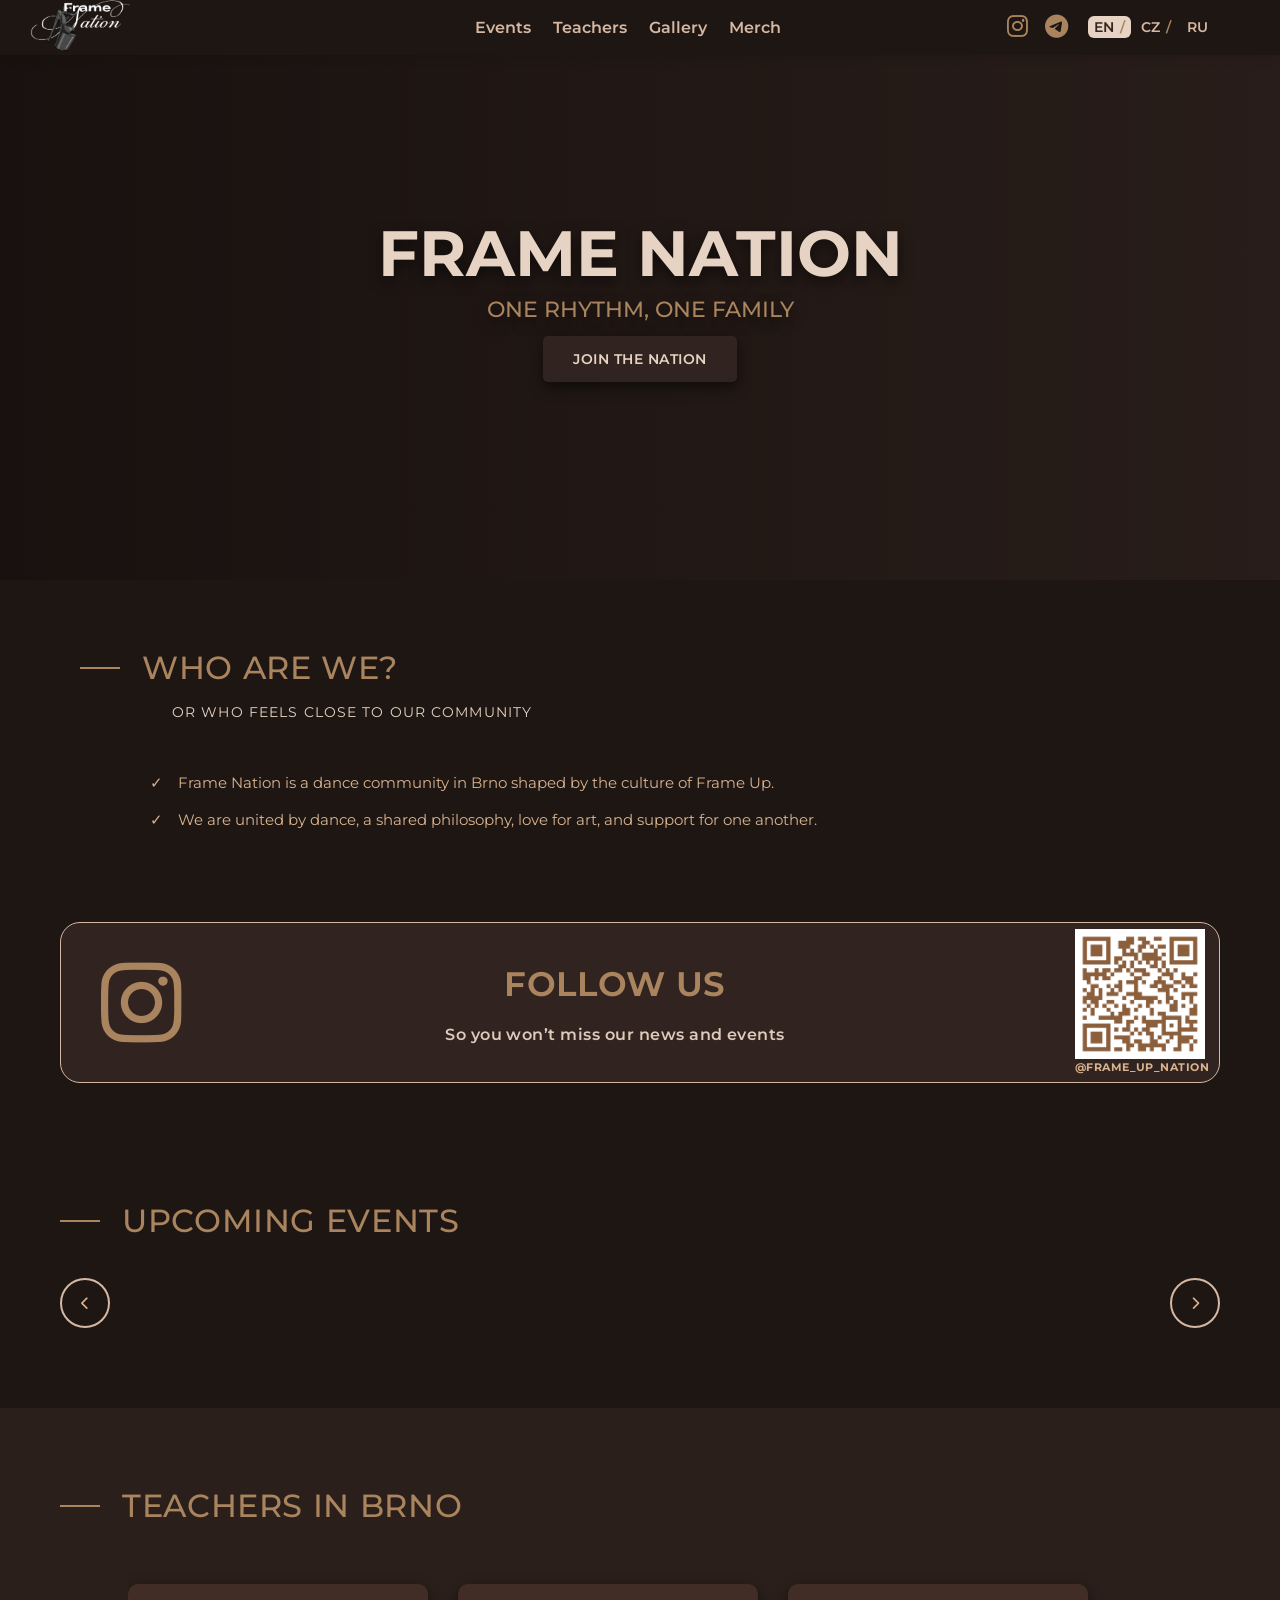
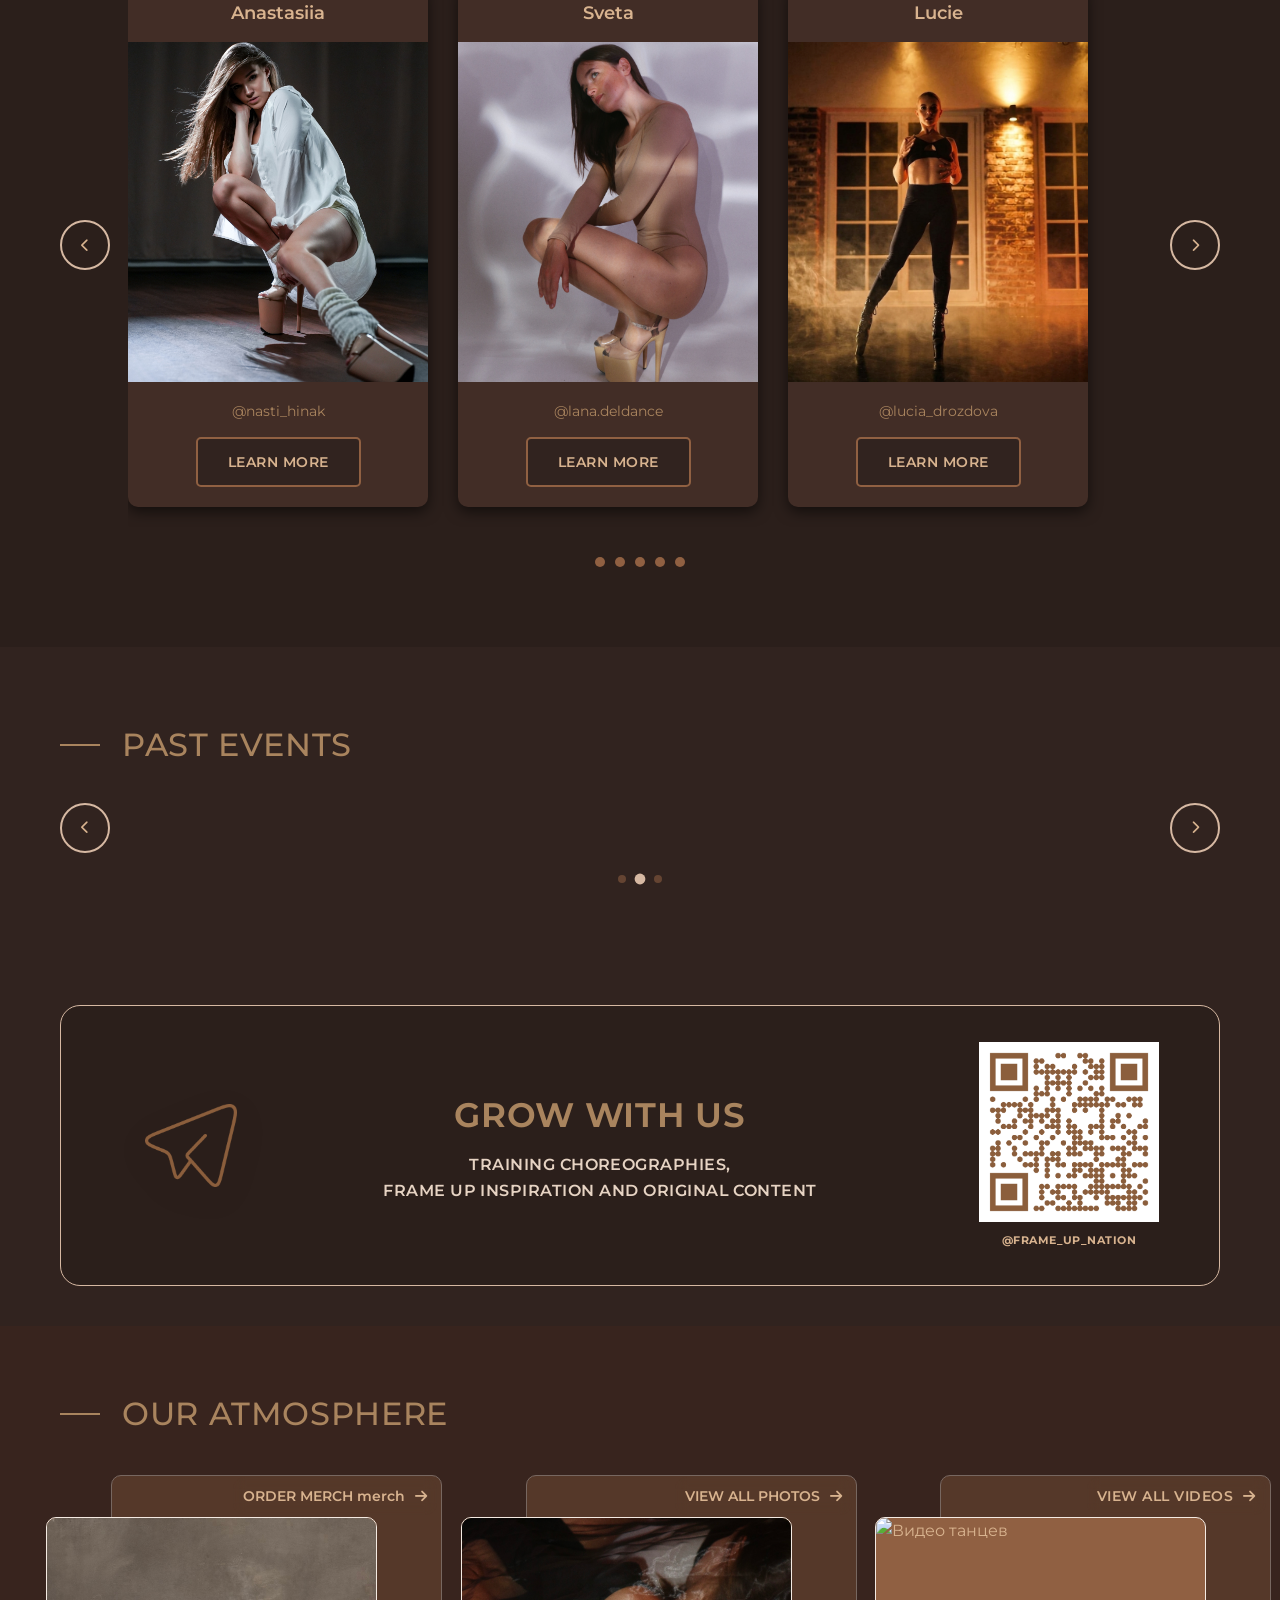
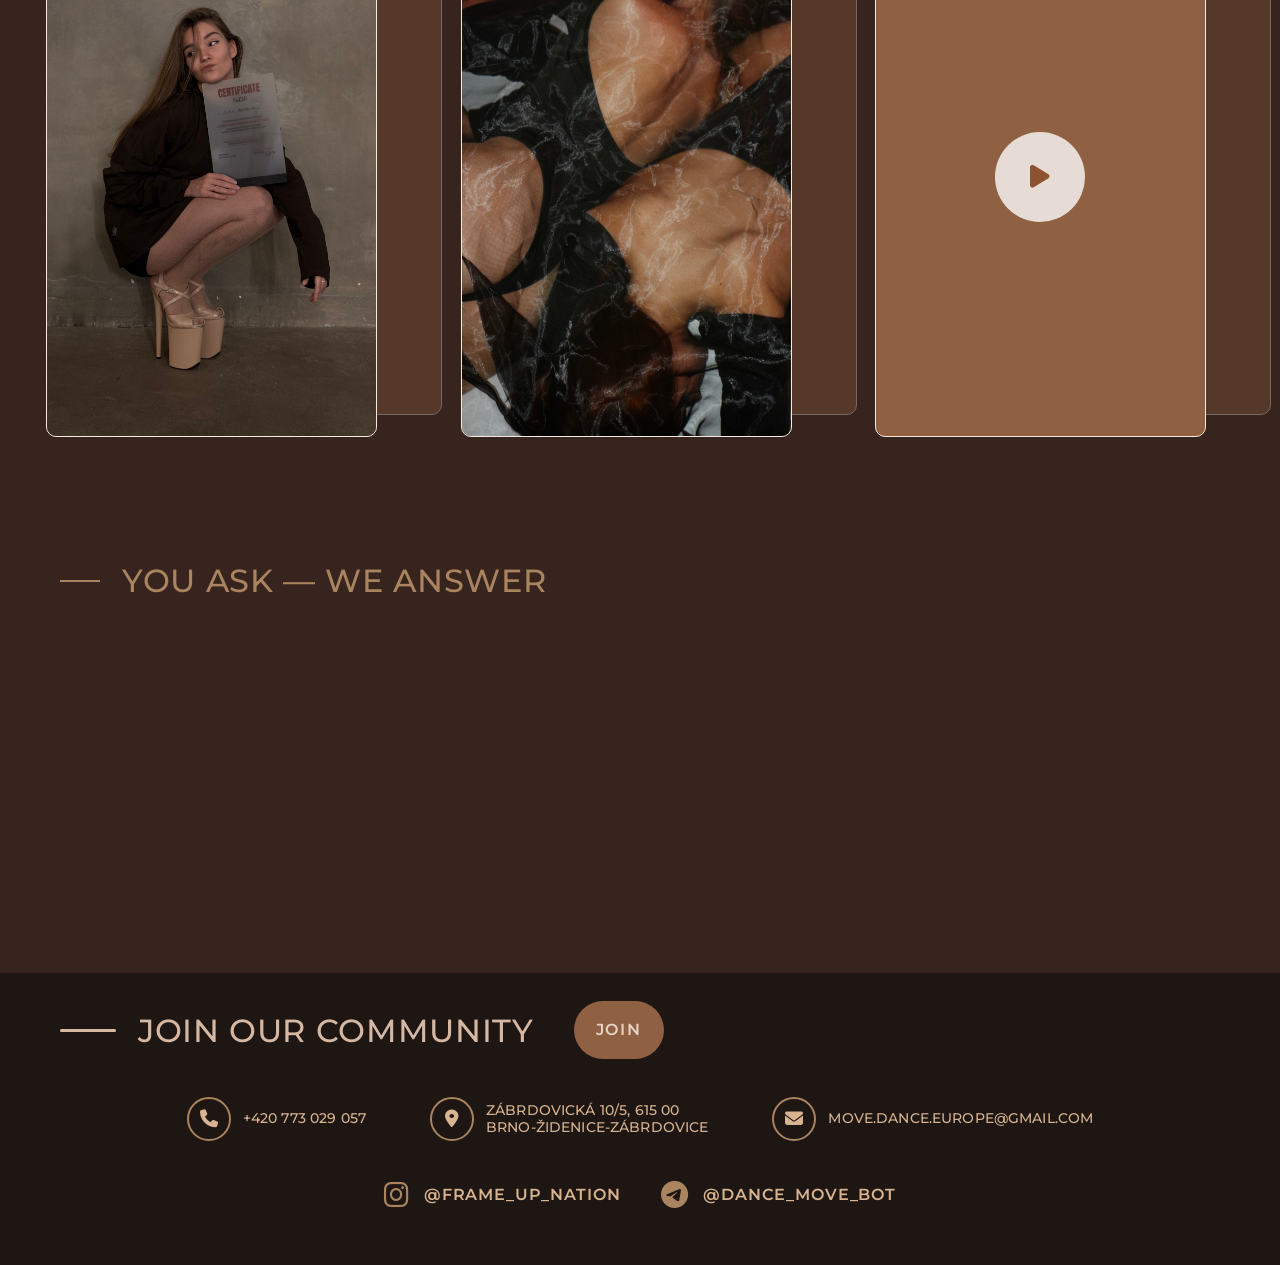
==== index.html @ 6405e060 "Initial site upload" ====
<!DOCTYPE html>
<html lang="ru">
<head>
  <title>Frame Nation | Frame Up Community in Brno & Masterclasses in Central Europe</title>
<meta name="description" content="Frame Nation is a Frame Up and Strip community in Brno led by Anastasiia Hinak. Discover teachers, classes, events, workshops and masterclasses in Brno and Central Europe.">

<link rel="canonical" href="https://framenation.cz/">

<meta name="robots" content="index, follow, max-image-preview:large, max-snippet:-1, max-video-preview:-1">

<link rel="icon" href="/favicon.ico" sizes="any">
<link rel="icon" type="image/png" href="/favicon.PNG">
<link rel="apple-touch-icon" href="/favicon.PNG">

<meta property="og:type" content="website">
<meta property="og:title" content="Frame Nation | Frame Up Community in Brno & Masterclasses in Central Europe">
<meta property="og:description" content="Frame Nation is a Frame Up and Strip community in Brno led by Anastasiia Hinak. Discover teachers, classes, events, workshops and masterclasses in Brno and Central Europe.">
<meta property="og:url" content="https://framenation.cz/">
<meta property="og:image" content="https://framenation.cz/images/frame_nation_og.PNG">
<meta property="og:site_name" content="Frame Nation">

<meta name="twitter:card" content="summary_large_image">
<meta name="twitter:title" content="Frame Nation | Frame Up Community in Brno & Masterclasses in Central Europe">
<meta name="twitter:description" content="Frame Nation is a Frame Up and Strip community in Brno led by Anastasiia Hinak. Discover teachers, classes, events, workshops and masterclasses in Brno and Central Europe.">
<meta name="twitter:image" content="https://framenation.cz/images/frame_nation_og.PNG">

  <meta charset="utf-8" />
  <meta content="width=device-width, initial-scale=1.0" name="viewport" />


  <link rel="stylesheet" href="base.css">
  <link rel="stylesheet" href="index.css">
  <link rel="preconnect" href="https://fonts.googleapis.com" />
  <link rel="preconnect" crossorigin href="https://fonts.gstatic.com" />
  <link
    href="https://fonts.googleapis.com/css2?family=Montserrat:wght@400;500;600;700;800&display=swap"
    rel="stylesheet"
  />
  <link
    href="https://cdnjs.cloudflare.com/ajax/libs/font-awesome/6.4.0/css/all.min.css"
    rel="stylesheet"
  />
  <link rel="stylesheet" href="99-overrides.css">

  <!-- i18n MUST load before main script -->
  <script defer src="i18n.js"></script>
  <script defer src="script.js"></script>
</head>

<body>
    
  <!-- HEADER -->
  <div data-include="partials/header.html"></div>


  <!-- HERO -->
  <section class="главный-баннер">
    <div class="фон-баннера">
       <picture>
      <!-- MOBILE -->
      <source media="(max-width: 820px)" srcset="images/Fr_1.png" />

      <!-- DESKTOP -->
      <img src="images/Fr_0.png" alt="MOVE Dance Studio" />
    </picture>
    </div>

    <div class="затемнение-баннера"></div>

    <div class="содержимое-баннера">
      <!-- ВАЖНО: текст полностью через i18n -->
      <h1 class="заголовок-баннера">FRAME NATION</h1>

      <p class="подзаголовок-баннера" data-i18n="hero.subtitle">
        Frame Up community in Brno with regular classes, Frame Up workshops in Brno, and masterclasses in Central Europe
      </p>

      <a class="кнопка кнопка-основная" href="#контакты" data-i18n="cta.book_trial"></a>
    </div>
        <!-- MOBILE CTA (показывается только на адаптиве) -->

  </section>
<div class="hero-cta-mobile">
  <a class="кнопка кнопка-основная" href="#контакты" data-i18n="cta.book_trial"></a>
</div>

  <!-- WHY -->
  <section class="секция-почему-мы" id="о-нас">
    <div class="контейнер">
      <div class="заголовок-секции">
        <span class="линия-секции"></span>
        <h2 class="название-секции" data-i18n="section.why"></h2>
      </div>

      <p class="подзаголовок-секции" data-i18n="why.subtitle">
        FOR DANCERS WHO ARE LOOKING FOR FRAME UP BRNO, A STRONG COMMUNITY, AND REAL GROWTH
      </p>

      <ul class="список-преимуществ">
        <li><span class="иконка-галочки">✓</span><span data-i18n="why.item1">
          Frame Nation is a Frame Up community in Brno built around regular training, support, and artistic growth.
        </span></li>
        <li><span class="иконка-галочки">✓</span><span data-i18n="why.item2">
          We organize Frame Up workshops in Brno and invite dancers to masterclasses in Central Europe with a strong focus on style, technique, and community. The community is led by Anastasiia Hinak and developed together with teachers who actively grow the Frame Up scene in Brno.
        </span></li>
        <!-- <li><span class="иконка-галочки">✓</span><span data-i18n="why.item3"></span></li> -->
        <!-- <li><span class="иконка-галочки">✓</span><span data-i18n="why.item4"></span></li>
        <li><span class="иконка-галочки">✓</span><span data-i18n="why.item5"></span></li>
        <li><span class="иконка-галочки">✓</span><span data-i18n="why.item6"></span></li> -->
      </ul>
    </div>
  </section>

  <!-- INSTAGRAM -->
 <div data-include="partials/instagram.html"></div>

<!-- EVENTS -->
<section class="секция-события">

  <div class="контейнер">

    <div class="заголовок-секции">
      <span class="линия-секции"></span>
      <h2 class="название-секции" data-i18n="events.title">
        Discover upcoming Frame Up workshops in Brno, special community events, and masterclasses in Central Europe.
      </h2>
    </div>

    <div class="слайдер-событий">

      <button class="кнопка-слайдера предыдущий">
        <i class="fas fa-chevron-left"></i>
      </button>

      <!-- СЮДА JS ВСТАВЛЯЕТ СОБЫТИЯ -->
      <div class="сетка-событий upcoming-events"></div>

      <button class="кнопка-слайдера следующий">
        <i class="fas fa-chevron-right"></i>
      </button>

    </div>

  </div>

</section>

  <!-- TEACHERS (оставляем имена как есть, но заголовки/кнопки — i18n) -->
  <section class="секция-преподаватели" id="преподаватели">
    <div class="контейнер">
      <div class="заголовок-секции">
        <span class="линия-секции"></span>
        <h2 class="название-секции" data-i18n="teachers.h2"></h2>
        
      </div>

      <div class="слайдер-преподавателей">
        <button class="кнопка-слайдера предыдущий" aria-label="Предыдущий" data-i18n-aria="a11y.prev">
          <i class="fas fa-chevron-left"></i>
        </button>

        <div class="сетка-преподавателей">
          <div class="карточка-преподавателя">
            <span class="имя-преподавателя" data-i18n="teachers.name.anastasia"></span>
            <div class="изображение-преподавателя">
              <img src="images/frame_up.jpg" alt="Анастасия - преподаватель танцев" />
            </div>
            <div class="информация-преподавателя">
              <p class="стиль-танца">@nasti_hinak</p>
              <a class="кнопка кнопка-контурная" href="directions.html#frame-up" data-i18n="common.learn_more"></a>
            </div>
          </div>

          <div class="карточка-преподавателя">
            <span class="имя-преподавателя" data-i18n="teachers.name.sveta"></span>
            <div class="изображение-преподавателя">
              <img src="images/sveta_main3.JPG" alt="Настя - преподаватель танцев" />
            </div>
            <div class="информация-преподавателя">
              <p class="стиль-танца">@lana.deldance</p>
              <a class="кнопка кнопка-контурная" href="directions.html#choreo" data-i18n="common.learn_more"></a>
            </div>
          </div>

          <div class="карточка-преподавателя">
            <span class="имя-преподавателя"> Lucie</span>
            <div class="изображение-преподавателя">
              <img src="images/lucka_main.png" alt="Диана - преподаватель танцев" />
            </div>
            <div class="информация-преподавателя">
              <p class="стиль-танца">@lucia_drozdova</p>
              <a class="кнопка кнопка-контурная" href="directions.html#morning-flow" data-i18n="common.learn_more"></a>
            </div>
          </div>

          <div class="карточка-преподавателя">
            <span class="имя-преподавателя" > Marushka</span>
            <div class="изображение-преподавателя">
              <img src="images/maru_main1.jpeg" alt="Мила - преподаватель танцев" />
            </div>
            <div class="информация-преподавателя">
              <p class="стиль-танца">@marie_mrau_</p>
              <a class="кнопка кнопка-контурная" href="directions.html#high-heels" data-i18n="common.learn_more"></a>
            </div>
          </div>

          <div class="карточка-преподавателя">
            <span class="имя-преподавателя" data-i18n="teachers.name.alena"></span>
            <div class="изображение-преподавателя">
              <img src="images/alena_main.jpg" alt="Настенька - преподаватель танцев" />
            </div>

            <div class="информация-преподавателя">
              <p class="стиль-танца">@alyona_blgrsk</p>
              <a class="кнопка кнопка-контурная" href="directions.html#jazz-funk" data-i18n="common.learn_more"></a>
            </div>
            
          </div>

                    <div class="карточка-преподавателя">
            <span class="имя-преподавателя" data-i18n="teachers.name.vika"></span>
            <div class="изображение-преподавателя">
              <img src="images/vika_main.JPEG" alt="Настенька - преподаватель танцев" />
            </div>

            <div class="информация-преподавателя">
              <p class="стиль-танца">@vi.gavrilova_</p>
              <a class="кнопка кнопка-контурная" href="directions.html#jazz-funk" data-i18n="common.learn_more"></a>
            </div>
            
          </div>

                    <div class="карточка-преподавателя">
            <span class="имя-преподавателя" data-i18n="teachers.name.katya"></span>
            <div class="изображение-преподавателя">
              <img src="images/katya.jpeg" alt="Настенька - преподаватель танцев" />
            </div>

            <div class="информация-преподавателя">
              <p class="стиль-танца">@katyagodance</p>
              <a class="кнопка кнопка-контурная" href="directions.html#jazz-funk" data-i18n="common.learn_more"></a>
            </div>
            
          </div>

                    

                    <div class="карточка-преподавателя">
            <span class="имя-преподавателя" data-i18n="teachers.name.diana"></span>
            <div class="изображение-преподавателя">
              <img src="images/diana_main.jpg" alt="Настенька - преподаватель танцев" />
            </div>

            <div class="информация-преподавателя">
              <p class="стиль-танца">@banan0va</p>
              <a class="кнопка кнопка-контурная" href="directions.html#jazz-funk" data-i18n="common.learn_more"></a>
            </div>
            
          </div>
        </div>

        <button class="кнопка-слайдера следующий" aria-label="Следующий" data-i18n-aria="a11y.next">
          <i class="fas fa-chevron-right"></i>
        </button>
      </div>

<div class="точки-преподавателей">
  <span class="точка"></span>
  <span class="точка"></span>
  <span class="точка"></span>
   <span class="точка"></span>
    <span class="точка"></span>
  
</div>

    </div>
  </section>

<!-- PAST EVENTS -->
<section class="секция-прошедшие-события">

  <div class="контейнер">

    <div class="заголовок-секции">
      <span class="линия-секции"></span>
      <h2 class="название-секции" data-i18n="events.past"></h2>
    </div>

    <div class="слайдер-прошедших">

      <button class="кнопка-слайдера прошедшие-prev">
        <i class="fas fa-chevron-left"></i>
      </button>

      <!-- JS вставляет карточки -->
      <div class="сетка-прошедших past-events"></div>

      <button class="кнопка-слайдера прошедшие-next">
        <i class="fas fa-chevron-right"></i>
      </button>

    </div>

  </div>

  <div class="events-dots">
    <div class="events-dots-rail">
      <span class="events-dot is-edge"></span>
      <span class="events-dot is-center"></span>
      <span class="events-dot is-edge"></span>
    </div>
  </div>

</section>
  <!-- TELEGRAM -->
 <div data-include="partials/telegram.html"></div>

  <!-- VIBE -->
  <section class="секция-атмосфера">
    <div class="контейнер">
      <div class="заголовок-секции">
        <span class="линия-секции"></span>
        <h2 class="название-секции" data-i18n="vibe.h2"></h2>
      </div>

      <div class="содержимое-атмосферы">
        <!-- MERCH -->
        <div class="карточка карточка-фото">
          <a class="ссылка-медиа" href="merch.html" data-i18n-html="vibe.merch_link"></a>
          <div class="медиа-контент">
            <img src="images/love_certificate2.jpg" alt="Фото танцев" />
          </div>
        </div>

        <!-- PHOTO -->
        <div class="карточка карточка-фото">
          <a class="ссылка-медиа" href="portfolio.html" data-i18n-html="vibe.photos_link"></a>
          <div class="медиа-контент">
            <img src="images/8.2.JPG" alt="Фото танцев" />
          </div>
        </div>

        <!-- VIDEO -->
        <div class="карточка карточка-видео">
          <div class="медиа-контент видео">
            <img src="images/love_dance2.JPG" alt="Видео танцев" />
            <div class="кнопка-воспроизведения"><i class="fas fa-play"></i></div>
          </div>

          <a class="кнопка кнопка-ссылка" href="portfolio.html" data-i18n-html="vibe.videos_link"></a>
        </div>
      </div>
    </div>
  </section>

  <!-- FAQ PREVIEW -->
  <section class="секция-вопросы">
    <div class="контейнер">
      <div class="заголовок-секции">
        <span class="линия-секции"></span>
        <h2 class="название-секции" data-i18n="faq.h2"></h2>
      </div>

      <div class="список-вопросов">
        <div class="элемент-вопроса">
          <div class="вопрос">
            <span class="иконка-вопроса">?</span>
            <span data-i18n="faq.q1.q"></span>
            <i class="fas fa-chevron-down"></i>
          </div>
          <div class="ответ">
            <p data-i18n="faq.q1.a"></p>
          </div>
        </div>

        <div class="элемент-вопроса">
          <div class="вопрос">
            <span class="иконка-вопроса">?</span>
            <span data-i18n="faq.q2.q"></span>
            <i class="fas fa-chevron-down"></i>
          </div>
          <div class="ответ">
            <p data-i18n="faq.q2.a">
              Discover upcoming Frame Up workshops in Brno, special community events, and masterclasses in Central Europe.
            </p>
          </div>
        </div>

        <div class="элемент-вопроса">
          <div class="вопрос">
            <span class="иконка-вопроса">?</span>
            <span data-i18n="faq.q3.q"></span>
            <i class="fas fa-chevron-down"></i>
          </div>
          <div class="ответ">
            <p data-i18n="faq.q3.a">
              The community is led by Anastasiia Hinak (@nasti_hinak) and developed together with teachers who actively grow the Frame Up scene in Brno.
            </p>
          </div>
        </div>
      <!-- </div>

      <a class="ссылка-больше" href="faq.html" data-i18n-html="faq.more_link"></a>
    </div> -->
  </section>

  <!-- FOOTER / CONTACTS -->
<div data-include="partials/footer.html"></div>

</body>
</html>
---- base.css ----
/* 00-tokens.css — только :root переменные, цвета, тени, радиусы */
:root {

/* Текст */
--текст-темный0 : #3E2723 ;
--текст-темный1:  #5c3d29 ;
--текст-темный2:  #7a4f35 ;
--текст-темный3:  #8C5A3C ;
   
--текст-светлый0: #E6D3C3;
--текст-светлый1: #d8b38f;
--текст-светлый2: #a9845e;

/* Фоны */
--фон-темный0: #1e1613;
--фон-темный1: #2B1F1B;
--фон-темный2: #31231f;
--фон-темный3: #38241e;
--фон-темный4: #422d26;
--фон-темный5: #493029;

--фон-светлый4: #8d5330;
--фон-светлый3: #906042;
--фон-светлый2: #aa8975;
--фон-светлый1: #D6B8A2;
--фон-светлый0: #f4eae2;  

--фон-градиент: linear-gradient(135deg, #E6D3C3 0%, #8B5E3C 50%, #4A2F27 100%);

/* Базовые */
--белый: #FFFFFF;
  --тень: 0 5px 14px rgba(0,0,0,0.55);
  --тень-при-наведении: 0 4px 12px rgba(0,0,0,0.45);
  --скругление: 10px;
  --скругление-маленькое: 5px;
  --переход: all 0.3s ease;
}


/* =========================================================
   HEADER / NAV (ХЕДЕР)
   ========================================================= */

   /* HEADER menu: remove default list bullets */
.шапка .меню-навигации {
  list-style: none;
  margin: 0;
  padding: 0;
}

.шапка .меню-навигации li::marker {
  content: "";
}

.шапка {
  position: fixed;
  top: 0;
  left: 0;
  right: 0;
  z-index: 1200;
  background: var(--фон-темный0);
  box-shadow: 0 2px 10px rgba(0, 0, 0, 0.1);
}

.навигация {
  display: flex;
  align-items: center;
  justify-content: space-between;
  position:relative;
  /* padding: 8px 0; */
}

.логотип {
  display: flex;
  align-items: center;
}

.логотип-изображение {
  margin-top: 5px;
  height: 50px;
  width: auto;
  transform:scale(2.5);
}

.меню-навигации {
  display: flex;
  gap: 22px;
  align-items: center;
  flex-wrap: nowrap;
  white-space: nowrap;
    position:absolute;
  left:48%;
  transform:translateX(-50%);
}

.ссылка-навигации {
  font-weight: 600;
  font-size: 16px;
  color: var(--фон-светлый1);
  position: relative;
  white-space: nowrap;
}

.ссылка-навигации::after {
  content: "";
  position: absolute;
  bottom: -5px;
  left: 0;
  width: 0;
  height: 2px;
  background: var(--фон-светлый3);
  transition: var(--переход);
}

.ссылка-навигации:hover::after { width: 100%; }
.ссылка-навигации:hover { color: var(--фон-светлый3); }

.ссылка-навигации.активная {
  color: var(--фон-светлый3);
  font-weight: 600;
}

.ссылка-навигации.активная::after { width: 100%; }

.правая-часть-навигации {
  display: flex;
  align-items: center;
  gap: 20px;
}

.иконки-соцсетей {
  display: flex;
  gap: 17px;
}

.иконки-соцсетей a {
  font-size: 24px;
  color: var(--текст-светлый2);
}

.иконки-соцсетей a:hover {
  color: var(--фон-темный3);
  transform: scale(1.5);
}

.выбор-языка {
  display: flex;
  align-items: center;
  gap: 4px;
  font-size: 14px;
}

.выбор-языка .язык {
  background: none;
  border: none;
  padding: 4px 6px;
  font-family: "Montserrat", sans-serif;
  font-size: 14px;
  font-weight: 600;
  color: var(--фон-светлый1);
  cursor: pointer;
  border-radius: 6px;
  line-height: 1;
  transition: var(--переход);
}

.выбор-языка .язык::after {
  content: "/";
  margin-left: 6px;
  color: var(--текст-светлый2);
}

.выбор-языка .язык:last-child::after { content: ""; }

.выбор-языка .язык:hover {
  background: var(--текст-светлый0);
  color: var(--фон-темный3);
}

.выбор-языка .язык.активный {
  background: var(--текст-светлый0);
  color: var(--фон-темный3);
}

.кнопка-мобильного-меню {
  display: none;
  flex-direction: column;
  gap: 5px;
  background: none;
  border: none;
  cursor: pointer;
  padding: 5px;
}

.кнопка-мобильного-меню span {
  width: 25px;
  height: 3px;
  background: var(--фон-светлый3);
  border-radius: 2px;
  transition: var(--переход);
}

/* Разрешаем overflow, чтобы выпадашки/меню не обрезались */
.header,
header {
  overflow: visible;
}

/* ---------------------------
   HEADER: mobile behaviour
   --------------------------- */

@media (max-width: 768px) {
 
  
  .меню-навигации {
    display: none;
    position: absolute;
    top: 100%;
    left: 0;
    right: 0;
    background: var(--белый);
    flex-direction: column;
    padding: 20px;
    box-shadow: var(--тень);
  }

  .меню-навигации.активное { display: flex; }
  .правая-часть-навигации { display: none; }
}

@media (max-width: 1200px) {
  .меню-навигации { gap: 16px; }
  .ссылка-навигации { font-size: 14px; }
}

/* Мобильное выезжающее меню (<=820px) */
@media (max-width: 820px) {
  .кнопка-мобильного-меню {
    position: relative;
    z-index: 1102;
    display: inline-flex;
    margin-right: 0px;
  }

  .меню-навигации {
    position: fixed;
    top: 0;
    right: 0;
    left: auto;
    height: 100dvh;
    width: min(88vw, 360px);
    max-width: 100vw;
    box-sizing: border-box;
    display: flex;
    flex-direction: column;
    align-items: flex-start;
    gap: 18px;
    padding: 22px 18px 18px;
    padding-left: 18px;
    padding-right: 58px;
    background: rgba(255, 255, 255, 0.96);
    border-left: 1px solid rgba(155, 123, 184, 0.3);
    transform: translateX(100%);
    transition: transform 240ms cubic-bezier(.2, .9, .2, 1);
    z-index: 1101;
    overflow-y: auto;
    -webkit-overflow-scrolling: touch;
  }

  body.menu-open .меню-навигации { transform: translateX(0); }

  .меню-навигации .ссылка-навигации {
    font-size: 18px;
    padding: 10px 6px;
    width: 100%;
  }

  .меню-навигации .ссылка-навигации::after { display: none; }

  .mobile-menu-extras .иконки-соцсетей {
    display: flex;
    gap: 16px;
  }

  .mobile-menu-extras .иконки-соцсетей a { font-size: 26px; }

  .mobile-menu-extras .выбор-языка {
    display: flex;
    gap: 6px;
  }

  .mobile-menu-extras .выбор-языка .язык {
    font-size: 16px;
    padding: 8px 10px;
  }

  body.menu-open { overflow: hidden; }

  /* В шапке оставляем только бургер справа */
  .правая-часть-навигации {
    display: flex !important;
    align-items: center;
    gap: 12px;
    margin-left: auto;
   
  }

  .правая-часть-навигации .иконки-соцсетей,
  .правая-часть-навигации .выбор-языка {
    display: none !important;
  }

  .меню-навигации{
pointer-events:auto !important;
z-index:1101 !important;
}

.кнопка-мобильного-меню{
z-index:1102 !important;
}

/* направление всегда выше декоративных элементов */

.секция-навигация-направлений{ position:relative; z-index:2; }
.кнопки-направлений{ position:relative; z-index:3; }
.кнопка-направления{ position:relative; z-index:4; }
}

.секция-направление{
scroll-margin-top:calc(var(--высота-шапки) + 12px);
}


/* =========================================================
   INSTAGRAM + TELEGRAM (ИНСТА БЛОК + TG QR)
   ========================================================= */

.секция-инстаграм {
  padding: 40px 0;
}


.карточка-инстаграм {
  position: relative;
  display: grid;
  grid-template-columns: 120px 1fr 170px;
  align-items: center;
  padding: 6px 10px;
  border-radius: 20px;
  border: 1px solid var(--фон-светлый1);
    background: var(--фон-темный2);
  overflow: hidden;
}


.иконка-инстаграм {
  width: 140px;
  display: flex;
  align-items: center;
  justify-content: center;
}

.иконка-инстаграм i {
  font-size: 92px;
      color: var(--текст-светлый2);
  /* -webkit-text-stroke: 1.2px rgba(255, 255, 255, 0.55); */
}

.содержимое-инстаграм {
  text-align: center;
  justify-self: center;
}

.содержимое-инстаграм h3 {
  font-size: 34px;
  font-weight: 650;
  letter-spacing: 0.02em;
  margin: 0 0 10px;
      color: var(--текст-светлый2);
}

.содержимое-инстаграм p {
  font-size: 16px;
  font-weight: 600;
  letter-spacing: 0.03em;
  margin: 0;
      color: var(--текст-светлый0);
  opacity: 0.95;
}

.инстаграм-ник{
  font-size: 11px;
  font-weight:700;
  letter-spacing:0.04em;
      color:var(--текст-светлый1);
}

.qr-код-инстаграм {
  justify-self: end;
  text-align: center;
}

.qr-код-инстаграм span {
  display: block;
  margin-top: 10px;
  font-size: 15px;
  font-weight: 500;
  color: var(--фон-светлый3);
}

.qr-код-инстаграм .qr-изображение{
  text-align: center;
  width:130px;
  height:130px;
  object-fit:contain;
}

/* =========================================================
   TELEGRAM CTA — same design as Instagram card (desktop only)
   ========================================================= */

.секция-присоединяйся {
  padding: 40px 0;
}

/* делаем карточку TG визуально = карточке Instagram */
.карточка-присоединяйся {
  position: relative;
  display: grid;
  grid-template-columns: 140px 1fr 220px;
  align-items: center;
  padding: 36px 60px;
  border-radius: 20px;
  border: 1px solid var(--фон-светлый1);
   background: var(--фон-темный1);
  overflow: hidden;
}

/* левая иконка */
.иконка-телеграм {
  width: 140px;
  display: flex;
  align-items: center;
  justify-content: center;
}

.иконка-телеграм img {
  width: 92px;
  height: 92px;
  object-fit: contain;
  /* чуть “воздушности”, чтобы ощущалось как большая иконка */
  filter: drop-shadow(0 10px 18px rgba(0, 0, 0, 0.10));
}

/* центр: текст */
.содержимое-присоединяйся {
  text-align: center;
  justify-self: center;
}

.содержимое-присоединяйся h3 {
  font-size: 34px;
  font-weight: 650;
  letter-spacing: 0.02em;
  margin: 0 0 10px;
  color: var(--текст-светлый2); /* как у инсты — единый стиль */
}



.содержимое-присоединяйся .tg-текст {
  font-size: 16px;
  font-weight: 600;
  letter-spacing: 0.03em;
  margin: 0;
  color: var(--текст-светлый0);

}

/* справа: QR (у тебя уже есть базовые правила, но дополним позиционирование как у инсты) */
.карточка-присоединяйся .qr-код-телеграм {
  justify-self: end;
  text-align: center;
}

/* если захочешь подпись под QR — сразу готово */
.карточка-присоединяйся .qr-код-телеграм span {
  display: block;
  margin-top: 10px;
  font-size: 16px;
  font-weight: 600;
 color: var(--фон-светлый3);
}

.qr-код-телеграм {
  display: flex;
  flex-direction: column;
  align-items: center;
  gap: 10px;
}

.qr-код-телеграм .qr-изображение {
  width: 180px;
  height: 180px;
  object-fit: contain;
}

.qr-код-телеграм span {
  font-size: 20px;
  font-weight: 600;
  opacity: 0.95;
}

/* =========================================================
   Instagram + Telegram — MOBILE (<=820px)
   QR слева, текст справа/по центру, без больших иконок
   ========================================================= */

/* =========================================================
   Instagram + Telegram — MOBILE (<=820px)
   Clean, no duplicates, bigger card, smaller outer gaps
   ========================================================= */
@media (max-width: 820px) {

  /* секции: убираем лишний “воздух” и даем карточке ширину */
  .секция-инстаграм,
  .секция-присоединяйся {
    padding: 20px 0px; /* было 40px 0 — компактнее */
  }

  /* .секция-инстаграм .контейнер,
  .секция-присоединяйся .контейнер {
    padding-left: 0px;   
    padding-right: 30px !important;
  } */

  /* карточки: шире/крупнее и одинаково для IG + TG */
  .карточка-инстаграм,
  .карточка-присоединяйся {
    display: grid;
    grid-template-columns: 100px 1fr;  /* QR | текст */
    column-gap: 20px;
    align-items: center;

    width: 100%;
    max-width: 100%;
    margin: 0;
    box-sizing: border-box;

    padding: 10px 10px;    /* больше внутренние отступы */
    border-radius: 5px;
  }

  /* на мобиле скрываем большие иконки */
  .иконка-инстаграм,
  .иконка-телеграм {
    display: none !important;
  }

  /* QR: без трансформов, просто нормальное выравнивание */
.qr-код-инстаграм,
.карточка-присоединяйся .qr-код-телеграм {
  grid-column: 1;
  grid-row: 1;
  justify-self: center !important;
  text-align: center;
  display: flex;
  flex-direction: column;
  align-items: center;
}

  .qr-код-инстаграм img,
  .qr-код-телеграм .qr-изображение {
    width: 84px !important;
    height: 84px !important;
    object-fit: contain;
    border-radius: 4px;
  }

  .qr-код-инстаграм span,
  .карточка-присоединяйся .qr-код-телеграм span {
    display: none;
    margin-top: 3px;
    font-size: 1px ;
    font-weight: 200;
    padding: 10px 6px 10px 10px;
    
    
  }

.инстаграм-ник{
  font-size: 7px !important;
  font-weight: 600;
  text-align: center;
  width: auto;
  margin: 3px 0 0;
}

  /* текст */
  .содержимое-инстаграм,
  .содержимое-присоединяйся {
    grid-column: 2;
    grid-row: 1;
    justify-self: stretch;
    text-align: center;
  }

  .содержимое-инстаграм h3 {
    margin: 0 0 16px;
    font-size: 20px;
    font-weight: 700;
    letter-spacing: 0.04em;
    line-height: 1.1;
  }

  .содержимое-инстаграм p {
    margin: 0;
    font-size: 12px;
    font-weight: 700;
    letter-spacing: 0.05em;
    line-height: 1.25;
    text-transform: uppercase;
    opacity: 0.95;
  }

  .карточка-присоединяйся .содержимое-присоединяйся h3 {
    margin: 0 0 10px;
    font-size: 18px;
    font-weight: 700;
    letter-spacing: 0.035em;
    line-height: 1.1;
  }

  .карточка-присоединяйся .tg-текст {
    margin: 0;
    font-size: 12px;
    font-weight: 700;
    letter-spacing: 0.045em;
    line-height: 1.25;
    text-transform: uppercase;
    opacity: 0.95;
  }
}

/* =========================================================
   FOOTER (final, no duplicates)
   ========================================================= */

:root{
  --footer-bg: #FBF3FA;
}

/* футер: фон + отступы */
.подвал{
  background: var(--фон-темный0);
  margin-top: 18px;
  padding: 28px 0 calc(56px + env(safe-area-inset-bottom));
}

/* верхняя строка: линия + заголовок + кнопка рядом */
.подвал .заголовок-секции{
  display: flex;
  align-items: center;
  gap: 22px;
  flex-wrap: nowrap;
  margin-bottom: 38px;
}

.подвал .линия-секции{
  width: 56px;
  height: 3px;
  border-radius: 999px;
  background: var(--фон-светлый1);
  flex: 0 0 auto;
}

.подвал .название-секции{
  margin: 0;
  font-size: 32px;           /* как на index */
  line-height: 1.1;
  letter-spacing: 0.02em;
  font-weight: 500;
  text-transform: uppercase;
  color: var(--фон-светлый1);
  white-space: nowrap;
}

/* кнопка возле заголовка (не вправо) */
.подвал .заголовок-секции .кнопка{
  margin-left: 18px;
  flex: 0 0 auto;
}

/* pill style кнопки */
.подвал .кнопка-основная{
  border-radius: 999px;
  padding: 16px 34px;
  font-size: 16px;
  font-weight: 600;
  letter-spacing: 0.08em;

  background: var(--фон-светлый3) !important;
  color: var(--текст-светлый0) !important;
  border: none !important;
  padding: 16px 22px !important;

  box-shadow: var(--тень-мягкая) !important;
  transform: none !important;
    /* как на 1 фото: центр и uppercase */
  display: flex !important;
  align-items: center !important;
  justify-content: center !important;
  text-align: center !important;

  text-transform: uppercase !important;
  letter-spacing: 0.12em !important;

}

/* контакты: меньше иконки и текст */
.подвал .контактная-информация{
  display: flex;
  justify-content: center;
  align-items: center;
  gap: 64px;
  flex-wrap: wrap;
}

.подвал .элемент-контакта{
  display: inline-flex;
  align-items: center;
  gap: 12px;
  color: var(--текст-светлый1);
  text-decoration: none;
}

.подвал .элемент-контакта i{
  width: 44px;
  height: 44px;
  border-radius: 999px;
  border: 2px solid var(--текст-светлый2);
  color: var(--основной-свеилый);
  display: inline-flex;
  align-items: center;
  justify-content: center;
  font-size: 18px;
  background: transparent;
}

.подвал .элемент-контакта span{
  font-size: 14px;
  font-weight: 500;
  line-height: 1.25;
  letter-spacing: 0.01em;
}

/* соцсети: больше отступ сверху (между контактами и соцсетями) */
.подвал .ссылки-соцсетей{
  margin-top: 40px;          /* вертикальный отступ от контактов */
  display: flex;
  justify-content: center;
  gap: 40px;                 /* расстояние IG vs TG */
  flex-wrap: wrap;
}

.подвал .ссылки-соцсетей a{
  display: inline-flex;
  align-items: center;
  gap: 14px;
  font-size: 16px;
  font-weight: 600;
  letter-spacing: 0.06em;
  color: var(--текст-светлый1);
  text-decoration: none;
}

/* убрать кружки у соц-иконок */
.подвал .ссылки-соцсетей a i{
  width: auto;
  height: auto;
  border: none;
  border-radius: 0;
  background: none;
  padding: 0;
  font-size: 28px;
  color: var(--текст-светлый2);
  transition: var(--переход);
}

.подвал .ссылки-соцсетей a:hover{
  color: var(--фон-светлый3);
}

.подвал .ссылки-соцсетей a:hover i{
  transform: scale(1.06);
}
/* =========================================================
   FOOTER — MOBILE (<= 820px)
   Layout like reference: title row / icons row / gradient button
   ========================================================= */
@media (max-width: 820px){

  .подвал{
    padding: 28px 0 34px;
  }

  .подвал .контейнер{
    display: flex !important;
    flex-direction: column !important;
    gap: 26px !important;
    padding-left: 20px;
    padding-right: 20px;
  }

  /* верхняя строка: только линия + заголовок */
  .подвал .заголовок-секции{
    display: grid !important;
    grid-template-columns: 44px 1fr !important;
    align-items: center !important;
    gap: 16px !important;
    margin: 0 !important;
  }

  .подвал .линия-секции{
    width: 36px !important;
    height: 4px !important;
    margin: 0 !important;
  }

  .подвал .название-секции{
    font-size: 20px !important;
    line-height: 1.05 !important;
    white-space: normal !important;
    margin: 0 !important;
  }

  /* КЛЮЧЕВОЕ: кнопка не должна жить в header-row */
  .подвал .заголовок-секции .кнопка{
    display: none !important;
  }

  /* если кнопка стоит отдельным элементом в футере */
  .подвал > .контейнер > .кнопка,
  .подвал .контейнер > .кнопка-основная,
  .подвал .footer-cta,
  .подвал .join-btn{
    display: flex !important;
    width: 100% !important;
    min-height: 84px !important;
    align-items: center !important;
    justify-content: center !important;
    order: 3 !important;

    border-radius: 999px !important;
    padding: 18px 24px !important;
    font-size: 18px !important;
    letter-spacing: 0.08em !important;
    text-transform: uppercase !important;

    background: linear-gradient(90deg, #c79cc7 0%, #9272bb 100%) !important;
    color: #fff !important;
    border: none !important;
    box-shadow: none !important;
    margin: 0 !important;
  }

  /* блок иконок */
  .подвал .содержимое-подвала{
    order: 2 !important;
    display: flex !important;
    justify-content: space-between !important;
    align-items: center !important;
    gap: 18px !important;
    width: 100% !important;
    margin: 0 !important;
  }

  .подвал .контактная-информация,
  .подвал .ссылки-соцсетей{
    display: contents !important;
  }

  .подвал .элемент-контакта,
  .подвал .ссылки-соцсетей a{
    display: inline-flex !important;
    align-items: center !important;
    justify-content: center !important;
    font-size: 0 !important;
    line-height: 0 !important;
    text-decoration: none !important;
  }

  .подвал .элемент-контакта span{
    display: none !important;
  }

  .подвал .элемент-контакта i,
  .подвал .ссылки-соцсетей a i{
    width: auto !important;
    height: auto !important;
    border: none !important;
    background: none !important;
    border-radius: 0 !important;
    padding: 0 !important;
    font-size: 30px !important;
    line-height: 1 !important;
    color: var(--фон-светлый3) !important;
  }
}



/* =========================================================
   HEADER — Mobile burger panel overrides (<= 820px)
   Purpose:
   - panel width control
   - clean inner padding
   - hide IG/TG in burger
   - push languages a bit lower
   - keep links aligned
   ========================================================= */

@media (max-width: 820px){

  /* Burger button: no accidental horizontal shifts */
  .кнопка-мобильного-меню{
    margin-left: 0 !important;
    margin-right: 0 !important;
  }

  /* Burger panel: width + padding (single source of truth) */
  .меню-навигации{
    /* TUNE HERE */
    --burger-width: min(80vw, 400px);
    background-color: var(--фон-темный2);

    --burger-pad-top: 4px;
    --burger-pad-right: 10px;
    --burger-pad-bottom: 18px;
    --burger-pad-left: 26px;

    width: var(--burger-width) !important;
    padding: var(--burger-pad-top)
             var(--burger-pad-right)
             var(--burger-pad-bottom)
             var(--burger-pad-left) !important;
  }

  /* Links: use panel padding (no extra inner left/right) */
  .меню-навигации .ссылка-навигации{
    padding-left: 0 !important;
    padding-right: 0 !important;
    background-color: var(--фон-темный2);
  }

  /* Extras block inside burger: full width, no extra padding */
  .mobile-menu-extras{
    width: 100%;
    padding-left: 0 !important;
    padding-right: 0 !important;
  }

  /* Hide IG/TG icons inside burger */
  .mobile-menu-extras .иконки-соцсетей{
    display: none !important;
  }

  /* Push languages slightly lower */
  .mobile-menu-extras .выбор-языка{
    margin-top: 18px;
  }
}
---- index.css ----
* {
  margin: 0;
  padding: 0;
  box-sizing: border-box;
}

html {
  scroll-behavior: smooth;
}

body {
  font-family: "Montserrat", sans-serif;
  font-size: 16px;
  line-height: 1.6;
  color: var(--текст-светлый1);
  background: var(--фон-темный1);
  overflow-x: hidden;
}

a {
  text-decoration: none;
  color: inherit;
  transition: var(--переход);
}

ul {
  list-style: none;
}

img {
  max-width: 100%;
  height: auto;
  display: block;
}

.контейнер {
  max-width: 1200px;
  margin: 0 auto;
  padding: 0 20px;
}

.главный-баннер {
  padding: 28px;
  background: var(--фон);
  position: relative;
  border-radius: 0px;
  overflow: hidden;
  margin-top:20px;
  /* margin: 0; */
  aspect-ratio: 16 / 7;
}

.фон-баннера{
  width:100%;
  height:560px;
  position:absolute;
  inset:0;
  background-size:cover;
  /* background-repeat:no-repeat; */
}

.фон-баннера img{
  width:100%;
  height:100%;
  object-fit:cover;
  object-position:75% center;
  display:block;
  transform: scale(1.03);
}
.затемнение-баннера {
  position: absolute;
  inset: 0;
  background: linear-gradient(
    90deg,
    rgba(0, 0, 0, 0.45) 0%,
    rgba(0, 0, 0, 0.25) 45%,
    rgba(0, 0, 0, 0.08) 100%
  );
}

.содержимое-баннера {
  position: absolute;
  inset: 0;

  display: flex;
  flex-direction: column;

  justify-content: center;
  align-items: center;

  text-align: center;

  padding: 40px;
  max-width: 900px;
  margin: auto;

  color: var(--текст-светлый0);
}
.заголовок-баннера{
  font-size: 64px;
  font-weight: 700;
  line-height: 1.1;
  margin-bottom: 5px;
  text-shadow: var(--тень);
}

.подзаголовок-баннера{
  font-size: 22px;
  max-width: 600px;
  font-weight: 500;
  line-height: 1.5;
  margin-bottom: 10px;
  color: var(--текст-светлый2);
  text-shadow: var(--тень);
}

.кнопка-основная {
  padding: 14px 28px;
  font-size: 16px;
  font-weight: 500;
  border-radius: 2px;
  background: var(--фон-темный2);
  color: var(--текст-светлый0);
  box-shadow: var(--тень);
  
}

.кнопка-основная:hover {
  transform: translateY(-2px);
  box-shadow: var(--тень-при-наведении);
}

.кнопка {
  display: inline-block;
  padding: 12px 30px;
  border-radius: 5px;
  font-weight: 600;
  font-size: 14px;
  text-transform: uppercase;
  letter-spacing: 0.5px;
  cursor: pointer;
  transition: var(--переход);
  border: none;
  text-align: center;
}

.кнопка-контурная {
  background:  var(--фон-темный2);
  color: var(--текст-светлый1);
  border: 2px solid var(--фон-светлый3);
}

.кнопка-контурная:hover {
  background: var(--фон-светлый3);
  color: var(--белый);
}

.кнопка-сертификат {
  background: var(--фон-темный3);
  color: var(--белый);
  border: 2px solid var(--фон-светлый3);
  margin-top: 14px;
  padding: 14px;
  text-align: center;
  border-radius: 4px;
  font-weight: 600;
}

.кнопка-ссылка {
  background: none;
  color: var(--текст-светлый1);
  padding: 10px 0;
  text-decoration: underline;
}

section {
  padding: 80px 0;
}

.заголовок-секции {
  color: var(--фон-светлый3);
  display: flex;
  align-items: center;
  gap: 22px;
  margin-bottom: 40px;
}

.линия-секции {
  width: 40px;
  height: 2px;
  background: var(--текст-светлый2);
  flex-shrink: 0;
}

.название-секции {
  margin: 0;
  font-size: 32px;
  font-weight: 500;
  letter-spacing: 0.02em;
  line-height: 1.1;
  text-transform: uppercase;
  color: var(--текст-светлый2);
}

.подзаголовок-секции {
  font-size: 14px;
  color: var(--текст-светлый0);
  margin-top: -24px;
  margin-bottom: 48px;
  padding-left: 92px;
  letter-spacing: 0.08em;
  text-transform: uppercase;
}


/* ======================================
WHO WE ARE
====================================== */
.секция-почему-мы {
  background: var(--фон-темный0);
  padding-top: 30px !important;
  padding-bottom: 10px !important;
}
.секция-инстаграм {
background: var(--фон-темный0);
}

.список-преимуществ {
  display: flex;
  flex-direction: column;
  gap: 15px;
  padding-left: 70px;
}

.список-преимуществ li {
  display: flex;
  align-items: flex-start;
  gap: 15px;
  font-size: 15px;
  line-height: 1.5;
}

.секция-почему-мы .контейнер{
background:var(--фон-темный0);
backdrop-filter:blur(6px);
padding:40px;
border-radius:8px;
}
/* ======================================
EVENTS
====================================== */

.секция-события{
background: var(--фон-темный0);
}

.слайдер-событий{
display:flex;
align-items:center;
gap:20px;
margin-top:40px;
}

.сетка-событий{
display:flex;
gap:30px;
overflow-x:auto;
padding:20px 0;
flex:1;
scroll-behavior:smooth;
}

.карточка-события{
  flex:0 0 720px;
  display:grid;
  grid-template-columns:0.8fr 1.2fr;
  background:var(--фон-светлый3);
  border-radius:6px;
  overflow:hidden;
  border:1.5px solid var(--фон-светлый3);
  min-height: 460px;
}

.инфо-события{
padding:40px;
display:flex;
flex-direction:column;
justify-content:center;
gap:16px;
}

.дата-события{
font-size:18px;
font-weight:600;
color:var(--текст-темный0);
}

.заголовок-события{
font-size:28px;
font-weight:800;
color:var(--текст-светлый0) !important;
}

.описание-события{
font-size:14px;
line-height:1.5;
color:var(--текст-светлый);
}

.изображение-события{
height:100%;
}

.изображение-события img{
width:100%;
height:100%;
object-fit:cover;
}

.upcoming-placeholder{
  background: var(--фон-светлый3);
opacity:0.8;
border-style:dashed;
}

.placeholder-image{
background: var(--фон-светлый2);
display:flex;
align-items:center;
justify-content:center;
font-size:14px;
color:#888;
}

/* ======================================
TEACHERS WIEN
====================================== */

.секция-преподаватели {
  background: var(--фон-темный1);
}

.слайдер-преподавателей {
  display: flex;
  align-items: center;
  gap: 18px;
  margin-top: 40px;
}

.кнопка-слайдера {
  width: 50px;
  height: 50px;
  border-radius: 50%;
  border: 2px solid var(--фон-светлый1);
  background: var(--фон-светлый);
  color: var(--фон-темный1ы);
  cursor: pointer;
  transition: var(--переход);
  display: flex;
  align-items: center;
  justify-content: center;
  flex-shrink: 0;
}

.кнопка-слайдера:hover {
  background: var(--фон-светлый3);
  color: var(--белый);
}

.сетка-преподавателей {
  display: flex;
  gap: 30px;
  overflow-x: auto;
  padding: 20px 0;
  flex: 1;
  
}

.карточка-преподавателя {
  flex: 0 0 300px;
  background: var(--фон-темный4);
  border-radius: var(--скругление);
  overflow: hidden;
  box-shadow: var(--тень);
  text-align: center;
  transition: var(--переход);
}

.карточка-преподавателя:hover {
  transform: translateY(-5px);
  box-shadow: var(--тень-при-наведении);
}

.имя-преподавателя {
  display: block;
  padding: 15px;
  font-weight: 600;
  color: var(--текст-светлый1);
  font-size: 18px;
}

.изображение-преподавателя {
  height: 340px;
  overflow: hidden;
}

.изображение-преподавателя img {
  width: 100%;
  height: 100%;
  object-fit: cover;
}

.информация-преподавателя {
  padding: 20px;
}

.стиль-танца {
  font-size: 14px;
  color: var(--текст-светлый2);
  margin-bottom: 15px;
  line-height: 1.4;
}
.точки-преподавателей{
display:flex;
justify-content:center;
gap:10px;
margin-top:30px;
}

.точки-слайдера {
  display: flex;
  justify-content: center;
  gap: 10px;
  margin-top: 30px;
}

.точка {
  width: 10px;
  height: 10px;
  border-radius: 50%;
  background: var(--фон-светлый3);
  cursor: pointer;
  transition: var(--переход);
}

.точка.активная {
  background: var(--фон-светлый1);
  width: 30px;
  border-radius: 5px;
}

/* =================================
TEACHERS SCROLL FIX
================================= */

.секция-преподаватели,
.слайдер-преподавателей{
overflow-y:hidden;

}

/* ======================================
   PAST EVENTS
====================================== */
.секция-присоединяйся {
  background: var(--фон-темный2);
}

.секция-прошедшие-события {
  background: var(--фон-темный2);
}

.слайдер-прошедших {
  display: flex;
  align-items: center;
  gap: 20px;
  margin-top: 40px;
}

.сетка-прошедших {
  display: flex;
  gap: 30px;
  overflow-x: auto;
  padding: 20px 0;
  flex: 1;
  scroll-behavior: smooth;
}

/* карточка */
.сетка-прошедших > .карточка-события,
.сетка-прошедших > .карточка-прошедшего {
  flex: 0 0 320px;
  max-width: 320px;
  height: 520px;
  display: flex;
  flex-direction: column;
  background: var(--фон-темный0);
  border-radius: 6px;
  overflow: hidden;
  box-shadow: var(--тень);
  border: none;
  transition: var(--переход);
}

.сетка-прошедших > .карточка-события:hover,
.сетка-прошедших > .карточка-прошедшего:hover {
  transform: translateY(-5px);
}

/* верхняя текстовая часть = 2/5 */
.сетка-прошедших > .карточка-события .инфо-события,
.сетка-прошедших > .карточка-прошедшего .инфо {
  flex: 0 0 40%;
  padding: 20px;
  display: flex;
  flex-direction: column;
  justify-content: flex-start;
}

/* нижняя фото часть = 3/5 */
.сетка-прошедших > .карточка-события .изображение-события,
.сетка-прошедших > .карточка-прошедшего .изображение-события,
.сетка-прошедших > .карточка-pрошедшего img,
.сетка-прошедших > .карточка-прошедшего img {
  flex: 0 0 60%;
  width: 100%;
}

/* само фото */
.сетка-прошедших > .карточка-события .изображение-события img,
.сетка-прошедших > .карточка-прошедшего img {
  width: 100%;
  height: 100%;
  object-fit: cover;
  object-position: center;
  display: block;
}

.сетка-прошедших > .карточка-события .дата-события,
.сетка-прошедших > .карточка-прошедшего .дата {
  font-size: 13px;
  color: var(--текст-светлый3);
  display: block;
  margin-bottom: 10px;
}

.сетка-прошедших > .карточка-события .заголовок-события,
.сетка-прошедших > .карточка-прошедшего h3 {
  font-size: 18px;
  margin-bottom: 6px;
  color: var(--фон-светлый1);
  line-height: 1.25;
}

.сетка-прошедших > .карточка-события .описание-события {
  font-size: 14px;
  line-height: 1.4;
  color: var(--текст-светлый3);
}

.сетка-прошедших > .карточка-события .инфо-события .кнопка,
.сетка-прошедших > .карточка-прошедшего .инфо .кнопка {
  margin-top: auto;
 
}

.сетка-прошедших > .карточка-события .кнопка,
.сетка-прошедших > .карточка-прошедшего .кнопка {
  margin-top: auto;
  background: var(--фон-темный4) !important;
  color: var(--фон-светлый0) !important;
  border: 2px solid var(--фон-темный4) !important;
  box-shadow: none;
}



.events-dots {
  position: relative;
  width: 70px;
  height: 12px;
  overflow: hidden;
  margin: 20px auto 0;
}

.events-dots-rail {
  position: absolute;
  left: 50%;
  top: 50%;
  display: flex;
  gap: 10px;
  transform: translate(-50%, -50%);
  transition: transform 0.25s ease;
}

.events-dot {
  width: 8px;
  height: 8px;
  border-radius: 50%;
  background: var(--фон-светлый3);
  transition: transform 0.25s ease, opacity 0.25s ease;
}

.events-dot.is-center {
  transform: scale(1.35);
  background: var(--фон-светлый1);
}

.events-dot.is-edge {
  opacity: 0.55;
}

/* ======================================
VIBE
====================================== */

.секция-атмосфера {
  background: var(--фон-темный3);
  padding: 70px 0 40px;
  position: relative;
  isolation: isolate;
  z-index: 2;
  --card-radius: 10px;
  --back-x: 51px;
  --back-y: -28px;
  --front-x: -14px;
  --front-y: 14px;
  --btn-top: -14px;
  --btn-right: -6px;
  --btn-x: 40px;
  --btn-y: -12px;
  --btn-hover-up: 6px;
  --btn-bg: transparent;
}

.секция-атмосфера .содержимое-атмосферы {
  display: grid;
  grid-template-columns: repeat(3, minmax(0, 1fr));
  gap: 84px;
  align-items: start;
  margin-top: 72px;
}

.секция-атмосфера .карточка {
  position: relative;
  background: transparent;
  border: none;
  border-radius: var(--card-radius);
  padding: 0;
  min-height: 540px;
  overflow: visible;
  transition: transform 220ms ease, box-shadow 220ms ease;
  will-change: transform;
}

.секция-атмосфера .карточка::after {
  content: "";
  position: absolute;
  inset: 0;
  border: 1.5px solid var(--фон-светлый0);
  background: var(--фон-светлый3);
  border-radius: var(--card-radius);
  transform: translate(var(--back-x), var(--back-y));
  opacity: 0.34;
  pointer-events: none;
  z-index: 0;
  transition: transform 220ms ease, opacity 220ms ease;
}

.секция-атмосфера .карточка:hover {
  transform: translateY(-6px);
  box-shadow: 0 14px 36px rgba(0, 0, 0, 0.08);
}

.секция-атмосфера .карточка:hover::after {
  transform: translate(calc(var(--back-x) + 8px), calc(var(--back-y) - 6px));
  opacity: 0.4;
}

.секция-атмосфера .карточка-внутри,
.секция-атмосфера .медиа-контент {
  position: relative;
  z-index: 1;
  background: var(--фон-светлый3);
  border: 1px solid var(--фон-светлый0);
  border-radius: var(--card-radius);
  transform: translate(var(--front-x), var(--front-y));
}

.секция-атмосфера .карточка-отзыва {
  display: flex;
  flex-direction: column;
}

.секция-атмосфера .карточка-отзыва .карточка-внутри {
  min-height: 520px;
  padding: 44px 34px 34px;
  display: flex;
  flex-direction: column;
  justify-content: space-between;
  gap: 22px;
  text-align: center;
}

.секция-атмосфера .текст-отзыва p {
  margin: 0 0 22px;
  font-size: 18px;
  line-height: 1.7;
  color: var(--текст-светлый0);
}

.секция-атмосфера .автор-отзыва {
  font-weight: 600;
  color: var(--текст-светлый1);
}

.секция-атмосфера .карточка-фото,
.секция-атмосфера .карточка-видео {
  display: flex;
  flex-direction: column;
  gap: 14px;
}

.секция-атмосфера .карточка-фото .медиа-контент,
.секция-атмосфера .карточка-видео .медиа-контент {
  height: 520px;
  overflow: hidden;
}

.секция-атмосфера .медиа-контент img {
  width: 100%;
  height: 100%;
  object-fit: cover;
  display: block;
}

.секция-атмосфера .медиа-контент.видео {
  position: relative;
}

.секция-атмосфера .медиа-контент.видео .кнопка-воспроизведения {
  position: absolute;
  top: 50%;
  left: 50%;
  transform: translate(-50%, -50%);
  width: 90px;
  height: 90px;
  background: rgba(255, 255, 255, 0.78);
  border-radius: 50%;
  display: flex;
  align-items: center;
  justify-content: center;
  color: var(--фон-светлый4);
  font-size: 26px;
  cursor: pointer;
  transition: transform 180ms ease, background 180ms ease;
}

.секция-атмосфера .медиа-контент.видео .кнопка-воспроизведения:hover {
  transform: translate(-50%, -50%) scale(1.06);
  background: rgba(255, 255, 255, 0.92);
}

.секция-атмосфера .карточка-отзыва,
.секция-атмосфера .карточка-фото,
.секция-атмосфера .карточка-видео {
  position: relative;
}

.секция-атмосфера .кнопка.кнопка-ссылка,
.секция-атмосфера .ссылка-медиа {
  position: absolute;
  top: var(--btn-top);
  right: var(--btn-right);
  transform: translate(var(--btn-x), var(--btn-y));
  z-index: 5;
  display: inline-flex;
  align-items: center;
  gap: 10px;
  color: var(--текст-светлый1);
  font-weight: 600;
  font-size: 14px;
  text-decoration: none;
  background: var(--btn-bg);
  border: none;
  box-shadow: none;
  padding: 8px 10px;
  border-radius: 12px;
  backdrop-filter: blur(6px);
  -webkit-backdrop-filter: blur(6px);
  transition: transform 180ms ease;
}

.секция-атмосфера .кнопка.кнопка-ссылка:hover,
.секция-атмосфера .ссылка-медиа:hover {
  transform: translate(var(--btn-x), calc(var(--btn-y) - var(--btn-hover-up)));
}

.секция-атмосфера .карточка-отзыва .карточка-внутри .кнопка.кнопка-ссылка {
  transform: translate(
      calc(var(--btn-x) - var(--front-x)),
      calc(var(--btn-y) - var(--front-y))
    )
    !important;
}

/* ======================================
FAQ
====================================== */
.секция-вопросы {
  background: var(--фон-темный3);
}

.список-вопросов {
  margin-top: 40px;
}

.элемент-вопроса {
  background: var(--фон-темный1);
  border-radius: var(--скругление-маленькое);
  margin-bottom: 15px;
  overflow: hidden;
  box-shadow: var(--тень);
}

.вопрос {
  display: flex;
  align-items: center;
  gap: 15px;
  padding: 20px;
  cursor: pointer;
  transition: var(--переход);
}

.вопрос:hover {
  background: var(--фон-светлый3);
}

.иконка-вопроса {
  width: 30px;
  height: 30px;
  border: 2px solid var(--фон-светлый2);
  border-radius: 50%;
  display: flex;
  align-items: center;
  justify-content: center;
  color: var(--фон-светлый1);
  font-weight: 700;
  flex-shrink: 0;
}


.вопрос span:not(.иконка-вопроса) {
  flex: 1;
  font-size: 14px;
}

.вопрос i {
  color: var(--фон-светлый1);
  transition: var(--переход);
}

.элемент-вопроса.активный .вопрос i {
  transform: rotate(180deg);
}

.ответ {
  max-height: 0;
  overflow: hidden;
  transition: max-height 0.3s ease;
}

.элемент-вопроса.активный .ответ {
  max-height: 200px;
}

 .ответ p {
  padding: 0 20px 20px 65px;
  font-size: 14px;
  color: var(--текст-светлый0);
  line-height: 1.6;
} 


.faq-page .элемент-вопроса {
  background: #ffffff;
  border: 1px solid rgba(155, 123, 184, 0.28);
  border-radius: 14px;
  box-shadow: none;
  margin-bottom: 12px;
  overflow: hidden;
}

.faq-page .вопрос {
  display: flex;
  align-items: center;
  gap: 16px;
  padding: 18px 20px;
  cursor: pointer;
  position: relative;
  padding-right: 52px;
}

.faq-page .ответ {
  max-height: 0;
  overflow: hidden;
  transition: max-height 280ms ease;
}

.faq-page .элемент-вопроса.активный .ответ {
  max-height: 320px;
}

.faq-page .ответ p {
  padding: 0 20px 18px 62px;
  font-size: 13px;
  color: var(--текст-светлый0);
  line-height: 1.6;
  margin: 0;
}

.faq-page .элемент-вопроса .вопрос .faq-icon {
  flex: 0 0 auto !important;
  width: 20px;
  height: 20px;
  min-width: 20px;
  border-radius: 50%;
  border: 1.5px solid rgba(155, 123, 184, 0.55);
  display: inline-flex;
  align-items: center;
  justify-content: center;
  font-size: 12px;
  font-weight: 700;
  color: var(--фон-светлый2);
}

.faq-page .элемент-вопроса .вопрос .faq-question {
  flex: 1 1 auto !important;
  display: block;
  margin: 0;
  line-height: 1.4;
}

.faq-page .элемент-вопроса .вопрос .faq-arrow {
  position: absolute;
  right: 20px;
  top: 50%;
  transform: translateY(-50%) !important;
  display: inline-flex;
  align-items: center;
  justify-content: center;
}

.faq-page .элемент-вопроса .вопрос .faq-arrow i {
  display: inline-block;
  transform: rotate(0deg);
  transition: transform 220ms ease;
}

.faq-page .элемент-вопроса.активный .faq-arrow i {
  transform: rotate(180deg) !important;
}

.faq-page .элемент-вопроса.активный .вопрос i {
  transform: none !important;
}

.contact-form .кнопка {
  width: 100%;
  margin-top: 6px;
  border-radius: 14px;
  padding: 12px 14px;
}

.секция-страницы .заголовок-секции {
  margin-top: 60px;
}

.popup-overlay {
  position: fixed;
  inset: 0;
  display: none;
  align-items: center;
  justify-content: center;
  padding: 18px;
  background: rgba(0, 0, 0, 0.16);
  z-index: 9999;
}

.popup-overlay.is-open {
  display: flex;
}

.popup-card {
  width: min(600px, 92vw);
  background: #fbf7fb;
  border: 2px solid #6b3f83;
  border-radius: 10px;
  box-shadow: 0 14px 40px rgba(0, 0, 0, 0.16);
  position: relative;
  overflow: hidden;
}

.popup-close {
  position: absolute;
  top: 10px;
  right: 12px;
  border: 0;
  background: transparent;
  font-size: 28px;
  line-height: 1;
  cursor: pointer;
  color: #6b3f83;
  opacity: 0.9;
}

.popup-content {
  display: grid;
  grid-template-columns: 1fr 100px;
  gap: 16px;
  align-items: center;
  padding: 16px 18px;
}

.popup-title {
  margin: 0 0 10px;
  font-weight: 800;
  letter-spacing: 0.02em;
  text-transform: uppercase;
  color: #3b214a;
  font-size: 22px;
  line-height: 1.15;
}

.popup-text {
  margin: 0;
  color: #3b214a;
  opacity: 0.85;
  font-size: 16px;
  line-height: 1.35;
}

.popup-right {
  display: flex;
  justify-content: flex-end;
  align-items: center;
}

.popup-logo {
  width: 160px;
  max-width: 200%;
  height: auto;
  display: block;
  transform: translateY(2px);
  filter: drop-shadow(0 10px 10px rgba(0, 0, 0, 0.14));
}

/* .header,
header {
  overflow: visible;
} */

/* ===========================
   MEDIA QUERIES (собраны без дублей)
   =========================== */

@media (max-width: 768px) {
  .главный-баннер {
    height: 520px;
    margin: 16px;
  }

  /* .содержимое-баннера {
    padding-left: 24px;
    padding-right: 24px;
    max-width: 100%;
  } */

  .сетка-цен {
    grid-template-columns: repeat(2, 1fr);
  }


  .главный-баннер .содержимое-баннера {
    padding: 10 20px;
    max-width: 100%;
  }

  .кнопка-основная {
  padding: 14px 28px;
  font-size: 16px;
  font-weight: 500;
  border-radius: 2px;
  background: var(--фон-темный5);
  color: var(--текст-светлый0);
  box-shadow: var(--тень);
  
}
}


@media (max-width: 768px) {


  /* .заголовок-баннера {
    font-size: 28px;
  } */

  .подзаголовок-баннера {
    font-size: 16px;
  }

  .название-секции {
    font-size: 22px;
  }


  .слайдер-преподавателей {
    flex-direction: column;
  }

  .кнопка-слайдера {
    display: none;
  }

  .сетка-преподавателей {
    flex-wrap: nowrap;
    overflow-x: auto;
    -webkit-overflow-scrolling: touch;
    scroll-snap-type: x mandatory;
  }

  .карточка-преподавателя {
    scroll-snap-align: center;
  }


  .содержимое-атмосферы {
    grid-template-columns: 1fr;
  }

  .список-преимуществ {
    padding-left: 0;
  }

  .подзаголовок-секции {
    padding-left: 0;
  }
}

@media (max-width: 768px) {
  .содержимое-цен {
    grid-template-columns: 1fr;
  }

  .сертификат-внутри {
    height: 350px;
  }


  /* .секция-атмосфера .содержимое-атмосферы {
    grid-template-columns: repeat(2, minmax(0, 1fr));
    gap: 36px;
  } */
}

@media (max-width: 768px) {
  .главный-баннер {
    min-height: 80vh;
  }

  /* .заголовок-баннера {
    font-size: 26px;
  } */

  .кнопка {
    padding: 10px 20px;
    font-size: 12px;
  }

  .карточка-преподавателя {
    flex: 0 0 250px;
  }
}

@media (max-width: 768px) {
  html,
  body {
    max-width: 100%;
    overflow-x: hidden;
  }

  body.menu-open .mobile-menu-overlay {
    opacity: 1;
    pointer-events: auto;
  }

  .элемент-вопроса {
    overflow: hidden;
  }

  .элемент-вопроса .ответ {
    max-height: 0;
    overflow: hidden;
    opacity: 0;
    transition: max-height .3s ease, opacity .2s ease;
  }

  .элемент-вопроса.активный .ответ {
    max-height: 1200px;
    opacity: 1;
  }

  .faq-page .ответ * {
    overflow-wrap: anywhere;
    word-break: break-word;
  }

  

}

@media (max-width: 768px) {
  .popup-card {
    width: min(520px, 92vw);
  }

  .popup-content {
    grid-template-columns: 1fr;
    padding: 16px 16px 18px;
  }

  .popup-right {
    justify-content: flex-start;
    margin-top: 6px;
  }

  .popup-logo {
    width: 150px;
  }
}


@media (max-width: 768px) {
  .сетка-цен.цены-4 {
    grid-template-columns: repeat(2, 1fr);
  }

  .cert-hero {
    grid-template-columns: 1fr;
  }
}

/* =========================================================
   HERO OVERRIDES (integrated)
   - Mobile (<=820px): proper card width, no horizontal overflow,
     banner ratio + rounded corners, separate CTA under banner
   - Desktop (>=821px): image fills banner, controllable crop
   ========================================================= */

.hero-cta-mobile { display: none; }

/* ---------- MOBILE HERO ---------- */
@media (max-width: 768px) {

  /* IMPORTANT: do NOT use 100vw/calc(50% - 50vw ...) here — it causes overflow */
  .главный-баннер{
    /* width: auto !important; */
    /* max-width: 100% !important; */
    margin-top: 60px !important;   
    padding: 0 ;
    height: auto !important;
    min-height: 0 !important;
    border-radius: 18px !important;
    overflow: hidden !important;
    background: #fff !important;
    box-sizing: border-box !important;
  }
  .главный-баннер {
    width: calc(100vw - 20px) !important; /* !!!!!!!!!!!!!! */
    max-width: none !important;
    margin-left: calc(50% - 50vw + 10px) !important;
    margin-right: calc(50% - 50vw + 20px) !important;
    margin-bottom: 0 !important;
  }

  /* frame for image */
  .главный-баннер .фон-баннера{
    position: relative;
    width: 100% !important;
    aspect-ratio: 16 / 12 !important;
    height: auto !important;
    overflow: hidden;
  }

  /* make picture/img actually fill the frame */
  .главный-баннер .фон-баннера picture,
  .главный-баннер .фон-баннера img{
    width: 100% !important;
    height: 100% !important;
    display: block !important;
  }

  .главный-баннер .фон-баннера img{
    object-fit: cover !important;
    object-position: center 30% !important; /* move the crop up/down */
  }

  /* overlay strictly inside frame */
  .главный-баннер .затемнение-баннера{
    inset: 0 !important;
    border-radius: inherit !important;
  }

  /* text layout */
  .главный-баннер .содержимое-баннера{
    display: flex !important;
    flex-direction: column !important;
    justify-content: flex-center !important;
    align-items: flex-center !important;
    text-align: center !important;
    padding: 10px 10px !important;
    height: 100% !important;
    max-width: 100% !important;
    box-sizing: border-box !important;
  }

  .главный-баннер .заголовок-баннера{
    margin: 0 !important;
    font-size: 24px !important;
    line-height: 1.15 !important;
  }

  /* hide subtitle on mobile (as requested) */
  /* .главный-баннер .подзаголовок-баннера{
    display: none !important;
  } */

  /* hide button inside banner: only keep CTA under banner */
  .главный-баннер .содержимое-баннера .кнопка{
    display: none !important;
  }

  /* CTA under banner */
  /* --- CTA UNDER BANNER --- */
  .hero-cta-mobile{
    display: block !important;
    padding: 5px 10px 10px  9px !important;    /* !!!!!!!!!!!!!! top right botoom left*/ 
    margin: 0 !important;
    box-sizing: border-box;

  }

  .hero-cta-mobile .кнопка{
    display: block !important;
    width: 100% !important;
    max-width: none !important;        /* если хочешь уже — уменьши */
    box-sizing: border-box;
    border-radius: 14px !important;
  }

  /* WHY section spacing */
  .секция-почему-мы .заголовок-секции{ margin-bottom: 4px !important; }
  .секция-почему-мы .подзаголовок-секции{ margin-top: 0 !important; }
}

/* ---------- DESKTOP HERO ---------- */
@media (min-width: 800px) {
  .главный-баннер{
    position: relative;
    overflow: hidden;
  }

  .главный-баннер .фон-баннера{
    position: absolute;
    inset: 0;
    width: 100%;
    height: 100%;
  }

  .главный-баннер .фон-баннера picture,
  .главный-баннер .фон-баннера img{
    width: 100%;
    height: 100%;
    display: block;
  }

  .главный-баннер .фон-баннера img{
    object-fit: cover;
    object-position: center 25% !important; /* move crop down/up on desktop */
  }
}

@media (max-width:768px){

.секция-почему-мы .контейнер{

max-width:none;
width:auto;

margin:0 16px;

border-radius:24px;

padding:28px 22px;

display:flex;
flex-direction:column;
gap:18px;

box-shadow:0 8px 24px rgba(60,40,20,0.08);

}

}


/* =================================
HERO MOBILE BACKGROUND
================================= */

.hero-cta-mobile{
background:var(--фон-темный1);
}

@media (max-width:768px){

body{
background:var(--фон-темный1);
}

}

/* =================================
EVENTS MOBILE
================================= */

@media (max-width:768px){

.секция-события .сетка-событий{
gap:20px;
padding:10px 0;
}

.секция-события .карточка-события{
flex:0 0 92%;
display:flex;
flex-direction:column;
border-radius:18px;
overflow:hidden;
}

/* фото */

.секция-события .изображение-события{
order:1;
height:320px;
}

/* текст */

.секция-события .инфо-события{
order:2;
padding:14px 18px 16px;

display:flex;
flex-direction:column;

align-items:flex-start;
text-align:left;

gap:4px;
}

/* заголовок */

.секция-события .заголовок-события{
font-size:24px;
font-weight:700;
line-height:1.15;

margin:2px 0;
}

/* дата */

.секция-события .дата-события{
font-size:14px;
opacity:0.8;

margin:0 0 4px;
}

/* описание */

.секция-события .описание-события{
font-size:15px;
line-height:1.3;

margin:4px 0 8px;
}

.секция-события .описание-события p{
margin:0;
}

/* кнопка */

.секция-события .кнопка{
width:100%;
margin-top:4px;
}

}


/* =========================================================
   TEACHERS — dots & slider controls (clean integration)
   ========================================================= */

/* Desktop: показываем только первые 3 точки */
.секция-преподаватели .точки-слайдера .точка:nth-child(n + 4) {
  display: none;
}

@media (max-width: 768px) {

  /* ========================
     DOTS (mobile = 5)
     ======================== */

  .точки-слайдера {
    position: relative;
    gap: 10px;
  }

  .секция-преподаватели .точки-слайдера .точка:nth-child(n + 4) {
    display: inline-block;
  }
  .секция-преподаватели {
    padding-top: 22px;
  }

  /* ========================
     SLIDER LAYOUT
     ======================== */

  .слайдер-преподавателей {
    position: relative;
    flex-direction: column;
    gap: 14px;
  }

  /* контейнер с карточками */
  .сетка-преподавателей {
    flex: none;
    width: 100%;
    overflow-x: auto;
    -webkit-overflow-scrolling: touch;

    scroll-snap-type: x mandatory;
    scroll-padding: 16px;

    /* “карман” под стрелки */
    padding: 12px 60px;
    gap: 18px;
  }

  .карточка-преподавателя {
    scroll-snap-align: center;
  }

  /* =========================================================
   TEACHERS — mobile: swipe-only (arrows OFF) + clean spacing
   ========================================================= */
@media (max-width: 768px) {

  /* Настройки: меняй тут */
  .секция-преподаватели{
    --teachers-gap: 60px;     /* расстояние между карточками */
    --teachers-pad: 16px;     /* отступы от краёв экрана */
  }

  /* Лента карточек */
  .секция-преподаватели .сетка-преподавателей{
    gap: var(--teachers-gap) !important;
    padding: 0 var(--teachers-pad) !important;
  }

  /* Полностью убираем стрелки */
  .секция-преподаватели .кнопка-слайдера{
    display: none !important;
  }
}

  /* ========================
     ARROWS (mobile overlay)
     ======================== */

  .кнопка-слайдера {
    display: flex !important;
    position: absolute;
    top: 50%;
    transform: translateY(-50%);
    z-index: 30;

    width: 52px;
    height: 52px;
    border-radius: 50%;
    background: rgba(255, 255, 255, 0.92);
    backdrop-filter: blur(6px);
    -webkit-backdrop-filter: blur(6px);

    pointer-events: auto;
  }

  .кнопка-слайдера.предыдущий { left: 10px; }
  .кнопка-слайдера.следующий { right: 10px; }

  .кнопка-слайдера:active {
    transform: translateY(-50%) scale(0.96);
  }
}

/* =================================
TEACHERS MOBILE
================================= */

@media (max-width:768px){

.секция-преподаватели .сетка-преподавателей{

gap:10px;
padding:0 6px;

}

.секция-преподаватели .карточка-преподавателя{

flex:0 0 210px;

}

.секция-преподаватели .изображение-преподавателя{

height:260px;

}

}

/* =================================
TEACHERS DOTS
================================= */

/* скрыты на desktop */

/* .точки-преподавателей{
display:none;
} */

/* mobile */

@media (max-width:768px){

.точки-преподавателей{

display:flex;
justify-content:center;

gap:8px;

margin-top:18px;

}

.точки-преподавателей .точка{

width:8px;
height:8px;

border-radius:50%;

background:rgba(0,0,0,0.2);

transition:all .3s ease;

}

.точки-преподавателей .точка.активная{

background:var(--фон-светлый3);

transform:scale(1.2);

}

}

/* =================================
PAST EVENTS MOBILE
================================= */

/* @media (max-width:768px){

.секция-прошедшие-события .сетка-прошедших{

gap:20px;
padding:10px 16px;

}

.секция-прошедшие-события .карточка-прошедшего{

flex:0 0 70%;

}

.секция-прошедшие-события .карточка-прошедшего img{

height:200px;

}

} */



@media (max-width:768px){

.секция-прошедшие-события .сетка-событий{
gap:20px;
padding:10px 0;
}

.секция-прошедшие-события .карточка-события{
flex:0 0 92%;
display:flex;
flex-direction:column;
border-radius:18px;
overflow:hidden;
height:400px;
max-width:250px !important;
}

/* фото */

.секция-прошедшие-события .изображение-события{
order:1;
height:240px;
}

/* текст */

.секция-прошедшие-события .инфо-события{
order:2;
padding:0px 12px 16px;

display:flex;
flex-direction:column;
flex:1;

align-items:flex-start;
text-align:left;

gap:4px;
}

/* заголовок */

.секция-прошедшие-события .заголовок-события{
font-size:20px;
font-weight:700;
line-height:1.15;

margin:2px 0;
}

/* дата */

.секция-прошедшие-события .дата-события{
font-size:14px;
opacity:0.8;

margin:0 0 4px;
}

/* описание */

.секция-прошедшие-события .описание-события{
  display: none;
font-size:15px;
line-height:1.3;

margin:4px 0 0px;
}

.секция-прошедшие-события .описание-события p{
margin:0;
}


/* кнопка */

.секция-прошедшие-события .инфо-события .кнопка{
width:100%;
text-align:center;
margin-top:auto;
}

}



/* =================================
HIDE SLIDER BUTTONS
================================= */

@media (max-width:768px){

button.кнопка-слайдера,
.слайдер-событий button,
.слайдер-преподавателей button,
.слайдер-прошедших button{

display:none !important;

}

}


/* =========================================================
   PRICES — mobile (<=768px) fixes
   ========================================================= */
@media (max-width: 768px) {
  .секция-цены {
    padding-top: 30px;   /* было 80px */
     padding-bottom: 32px;
  }

  .сетка-цен {
  display: grid;
  grid-template-columns: repeat(2, minmax(0, 1fr));
  grid-auto-rows: auto;
  gap: 14px;
  align-items: stretch;
}

  .карточка-цены {
    height: auto !important;
    min-height: 0 !important;
    overflow: hidden;
    padding: 8px 8px 8px 6px;
    gap: 0;
    align-items: center;
  }

  .карточка-цены * {
    max-width: 100%;
    overflow-wrap: anywhere;
    word-break: break-word;
  }


  /* Layout: gift certificate + price grid */
  .секция-цены .содержимое-цен {
    align-items: start;
    gap: 14px;
  }

  /* Gift certificate: remove scale/shift on mobile */
  .секция-цены .подарочный-сертификат {
    width: 100%;
    height: auto !important;
    transform: none !important;
    transform-origin: initial !important;
  }

  .секция-цены .подарочный-сертификат img {
    width: 100% !important; /* вместо 130% */
    height: 100%;
    object-fit: cover;
  }

  /* Certificate button: white like page background */
  .секция-цены .кнопка-сертификат {
    width: 100%;
    background: var(--белый) !important; /* или var(--фон-светлый) */
    color: var(--фон-темный3);
    border: 2px solid var(--фон-светлый3);
  }

  .лево-цены {
    min-width: 56px;
    padding-left: 0;
    padding-right: 0;
  }

  .число-цены {
    font-size: 32px;
   
  }

  .длительность-под-числом {
    margin-top: 4px;
    font-size: 14px;

  }

  /* Text block with type + price */
  .карточка-цены .детали-цены {
    gap: 6px;
    align-items: flex-start;
    text-align: left;
    
  }

  /* Type label: right-aligned */
  .карточка-цены .тип-цены {
    margin-left: -20px;
    font-size: 13px;
    line-height: 1.2;
    text-align: center !important;
    align-self: stretch;
  }

  .сумма-цены {
    margin-top: 4px;
    padding: 0 8px;
    font-size: 14px;
    margin-left: -30px;
  }

.секция-вопросы {
    padding-bottom: 20px;
  }

}

/* =========================================================
   ATMOSPHERE — mobile compact & unified version
   (stacked layout, compact sizes, no desktop changes)
   ========================================================= */
@media (max-width: 768px) {

  /* ========================
     SECTION SPACING
     ======================== */

  .секция-атмосфера {
    padding: 40px 0 28px;

    /* frame & offsets */
    --back-x: 12px;
    --back-y: -22px;
    --front-x: -8px;
    --front-y: 10px;
    --btn-x: 0px;
    --btn-y: -4px;
  }

  /* ========================
     SECTION TITLE
     ======================== */

  .секция-атмосфера .заголовок-секции {
    margin-bottom: 28px;
    gap: 18px;
  }

  .секция-атмосфера .линия-секции {
    width: 40px;
    height: 2px;
  }

  .секция-атмосфера .название-секции {
    font-size: 22px;
    font-weight: 500;
    letter-spacing: 0.02em;
    line-height: 1.15;
    text-transform: uppercase;
  }

  /* ========================
     CONTENT GRID
     ======================== */

  .секция-атмосфера .содержимое-атмосферы {
    grid-template-columns: 1fr !important;
    gap: 36px;
    margin-top: 54px;
  }

  /* ========================
     CARDS
     ======================== */

  .секция-атмосфера .карточка {
    min-height: 420px;
  }

  .секция-атмосфера .карточка-отзыва .карточка-внутри {
    min-height: 400px;
    padding: 28px 22px 24px;
    gap: 16px;
  }

  
  /* ========================
     REVIEW TEXT
     ======================== */

  .секция-атмосфера .текст-отзыва p {
    margin: 0 0 22px;
    font-size: 18px;
    line-height: 1.7;
    color: var(--текст-светлый1);
  }

  .секция-атмосфера .автор-отзыва {
    font-size: 18px;
    font-weight: 600;
  }

  /* ========================
     MEDIA (PHOTO / VIDEO)
     ======================== */

  .секция-атмосфера .карточка-фото .медиа-контент,
  .секция-атмосфера .карточка-видео .медиа-контент {
    height: 400px;
  }

  .секция-атмосфера .медиа-контент.видео .кнопка-воспроизведения {
    width: 64px;
    height: 64px;
    font-size: 20px;
  }

  /* ========================
     FLOATING TEXT BUTTONS
     ======================== */

  .секция-атмосфера .кнопка.кнопка-ссылка,
  .секция-атмосфера .ссылка-медиа {
    background: transparent !important;
    border: none !important;
    box-shadow: none !important;
    backdrop-filter: none !important;
    -webkit-backdrop-filter: none !important;

    padding: 0 !important;
    border-radius: 0 !important;

    font-size: 13px;
    font-weight: 600;
    color: var(--фон-светлый3);
    text-decoration: none;
    opacity: 0.95;
  }

  .секция-атмосфера .кнопка.кнопка-ссылка:hover,
  .секция-атмосфера .ссылка-медиа:hover {
    opacity: 1;
    text-decoration: underline;
  }
  
}

@media (max-width: 820px) {

  .секция-инстаграм .контейнер,
  .секция-присоединяйся .контейнер,
  .секция-цены .контейнер,
  .секция-преподаватели .контейнер,
  .секция-атмосфера .контейнер,
  .секция-вопросы .контейнер {
    padding-left: 20px !important;   /* было 20px у .контейнер */
    padding-right: 25px !important;  /* оставляем как было */
  }

}



/* =========================================================
   PRICES — mobile fix (keep 2 cards per row, no cut)
   Only affects <=768px
   ========================================================= */
@media (max-width: 768px){

  /* 2 cards per row — оставляем как ты хочешь */
  .секция-цены .сетка-цен{
    grid-template-columns: repeat(2, minmax(0, 1fr)) !important;
    grid-auto-rows: auto !important;
    gap: 14px !important;
  }

  /* НЕЛЬЗЯ резать содержимое карточки */
  .секция-цены .карточка-цены{
    overflow: visible !important;   /* было hidden — из-за этого режет */
    align-items: center;
    gap: 10px !important;
    padding: 10px !important;
  }

  /* Убираем отрицательные сдвиги — они и ломают */
  .секция-цены .карточка-цены .тип-цены{
    margin-left: 0 !important;
    text-align: center !important;
    align-self: stretch;
  }

  .секция-цены .карточка-цены .сумма-цены{
    margin-left: 0 !important;
  }

  /* Разрешаем правому блоку реально сжиматься (важно для grid/flex) */
  .секция-цены .карточка-цены .детали-цены{
    min-width: 0 !important;        /* перебиваем base min-width:150px */
    width: 100%;
    align-items: flex-start !important;
    text-align: center !important;
    gap: 6px;
  }

  /* Чуть компактнее типографика, чтобы в 2 колонки всё помещалось */
  .секция-цены .число-цены{ font-size: 34px !important; }
  .секция-цены .длительность-под-числом{ font-size: 12px !important; white-space: nowrap; }

  .секция-цены .тип-цены{
    font-size: 13px !important;
    line-height: 1.15 !important;
    overflow-wrap: anywhere;
    hyphens: auto;
  }

  .секция-цены .сумма-цены{
    font-size: 13px !important;
    padding: 6px 10px !important;
    white-space: nowrap;
  }
}

/* =================================
SOCIAL CARDS MOBILE
================================= */

@media (max-width:768px){

.карточка-инстаграм,
.карточка-телеграм{

display:flex;
align-items:center;

gap:16px;

}

/* текст */

.содержимое-инстаграм,
.содержимое-телеграм{

flex:1;
min-width:0;

overflow-wrap:break-word;
word-break:break-word;

}

/* QR */

.qr-код-инстаграм,
.qr-код-телеграм{

flex:0 0 110px;

}

.qr-код-инстаграм img,
.qr-код-телеграм img{

width:110px;
height:auto;

}

}

/* =================================
FAQ FOOTER SPACING
================================= */

footer{
margin-top:0 !important;
}

@media (max-width:768px){

.секция-вопросы{
padding:0 !important;
margin-bottom:0;
}

.секция-вопросы .контейнер{
padding-bottom:16px !important;
}

.секция-вопросы .список-вопросов{
margin-bottom:20px !important;
}

.секция-вопросы .элемент-вопроса:last-child{
margin-bottom:16px !important;
}

}
---- 99-overrides.css ----
/* =========================================================
   99-overrides.css — FIX mobile clicks (directions buttons + burger links)
   Depends on JS: body.menu-open + .mobile-menu-overlay
   ========================================================= */

/* Overlay: when menu is CLOSED — must not block taps */
.mobile-menu-overlay{
  position: fixed;
  inset: 0;
  background: rgba(20, 10, 28, 0.35);

  opacity: 0;
  visibility: hidden;
  pointer-events: none;

  transition: opacity .2s ease, visibility .2s ease;
  z-index: 1099;
}

/* Overlay: when menu is OPEN — blocks taps to page (expected) */
body.menu-open .mobile-menu-overlay{
  opacity: 1;
  visibility: visible;
  pointer-events: auto;
}


/* =================================
DIRECTIONS LIST SCROLL
================================= */

@media (max-width:820px){

main.directions-list{
height:calc(100dvh - var(--высота-шапки));
overflow-y:auto;
-webkit-overflow-scrolling:touch;
}

}
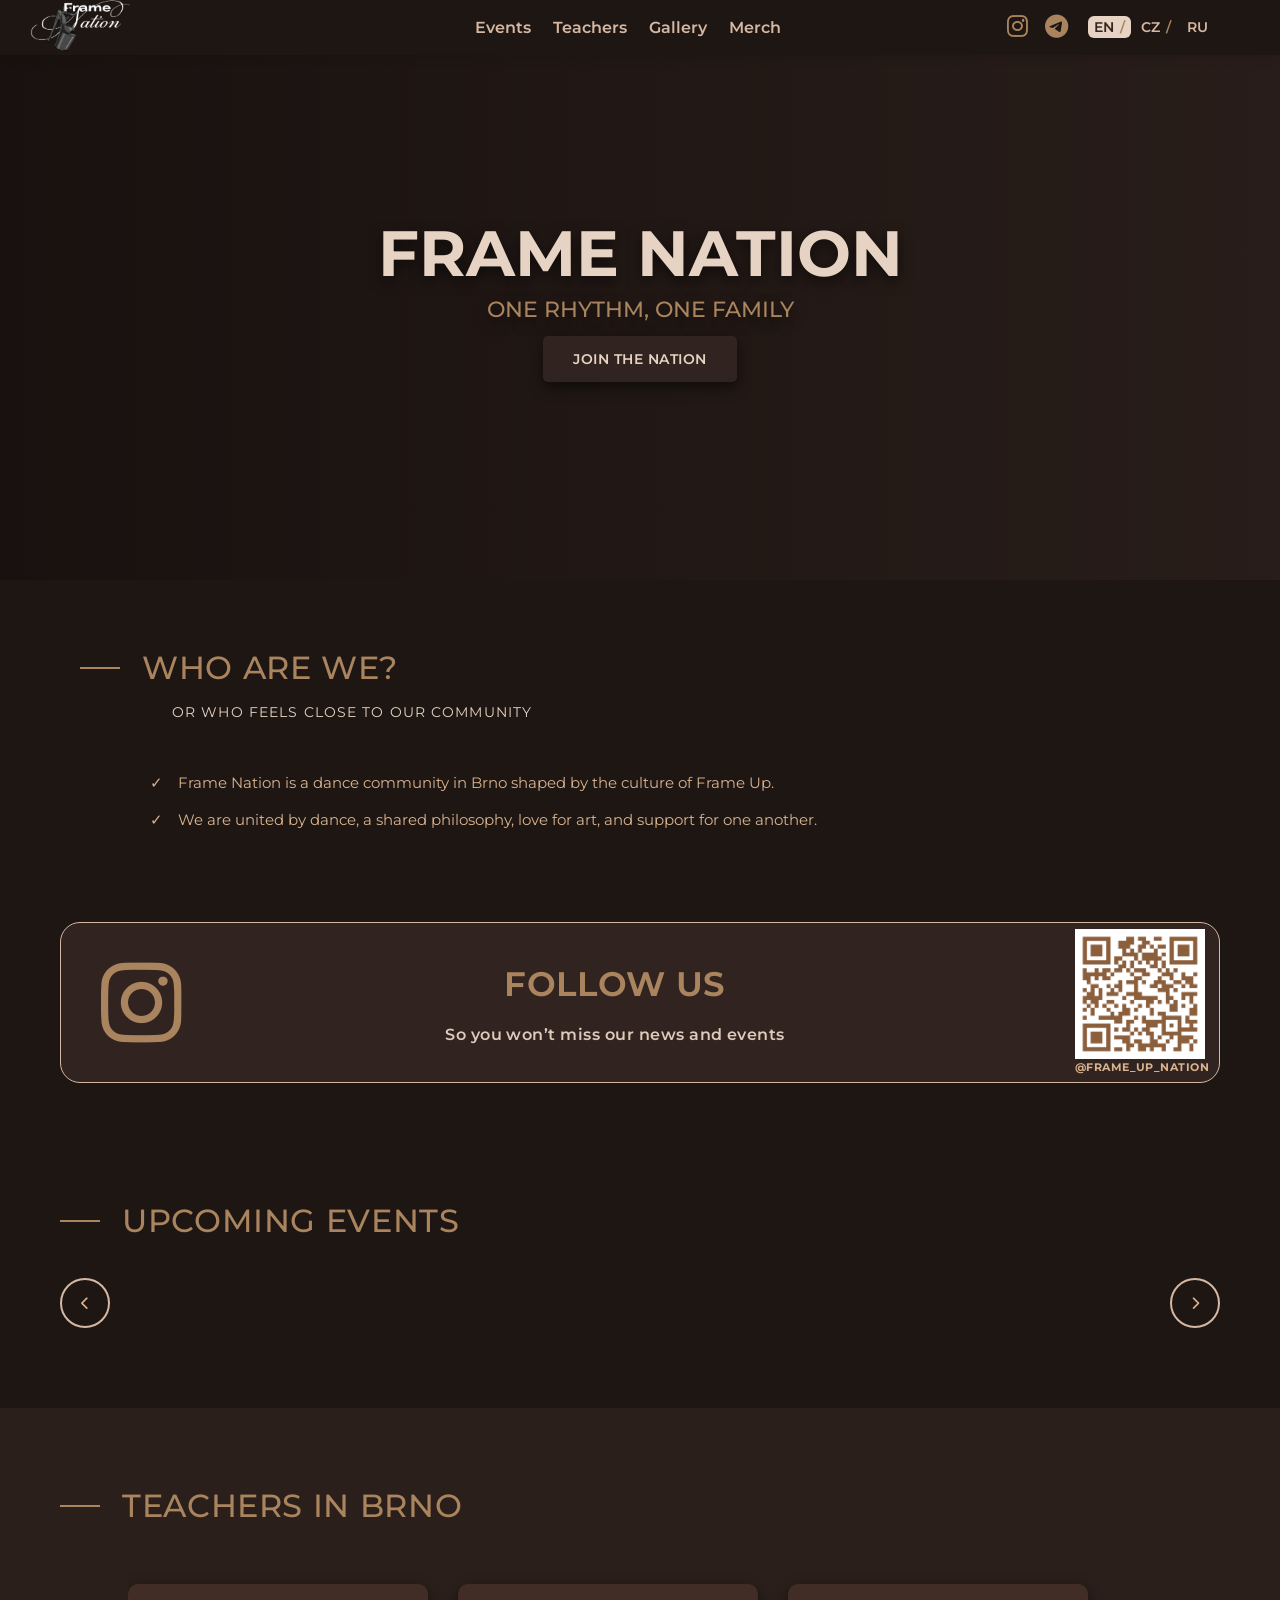
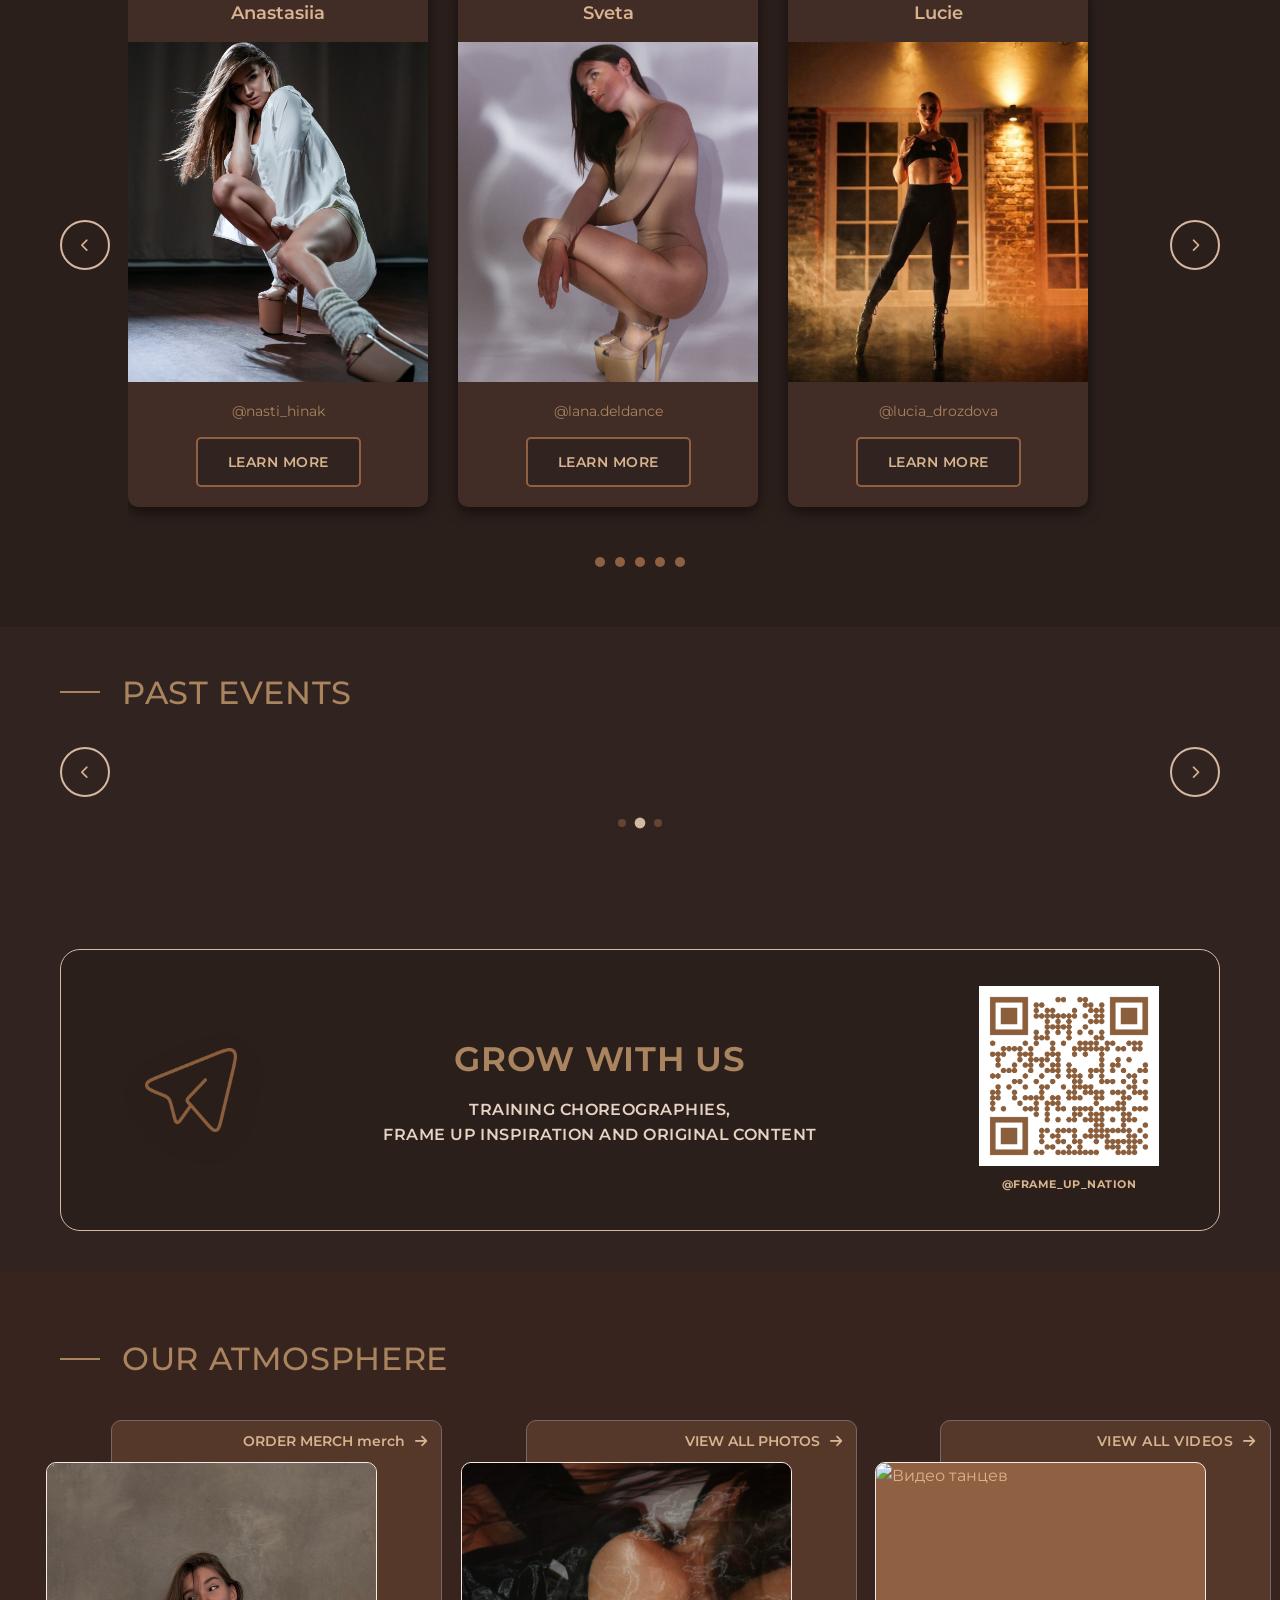
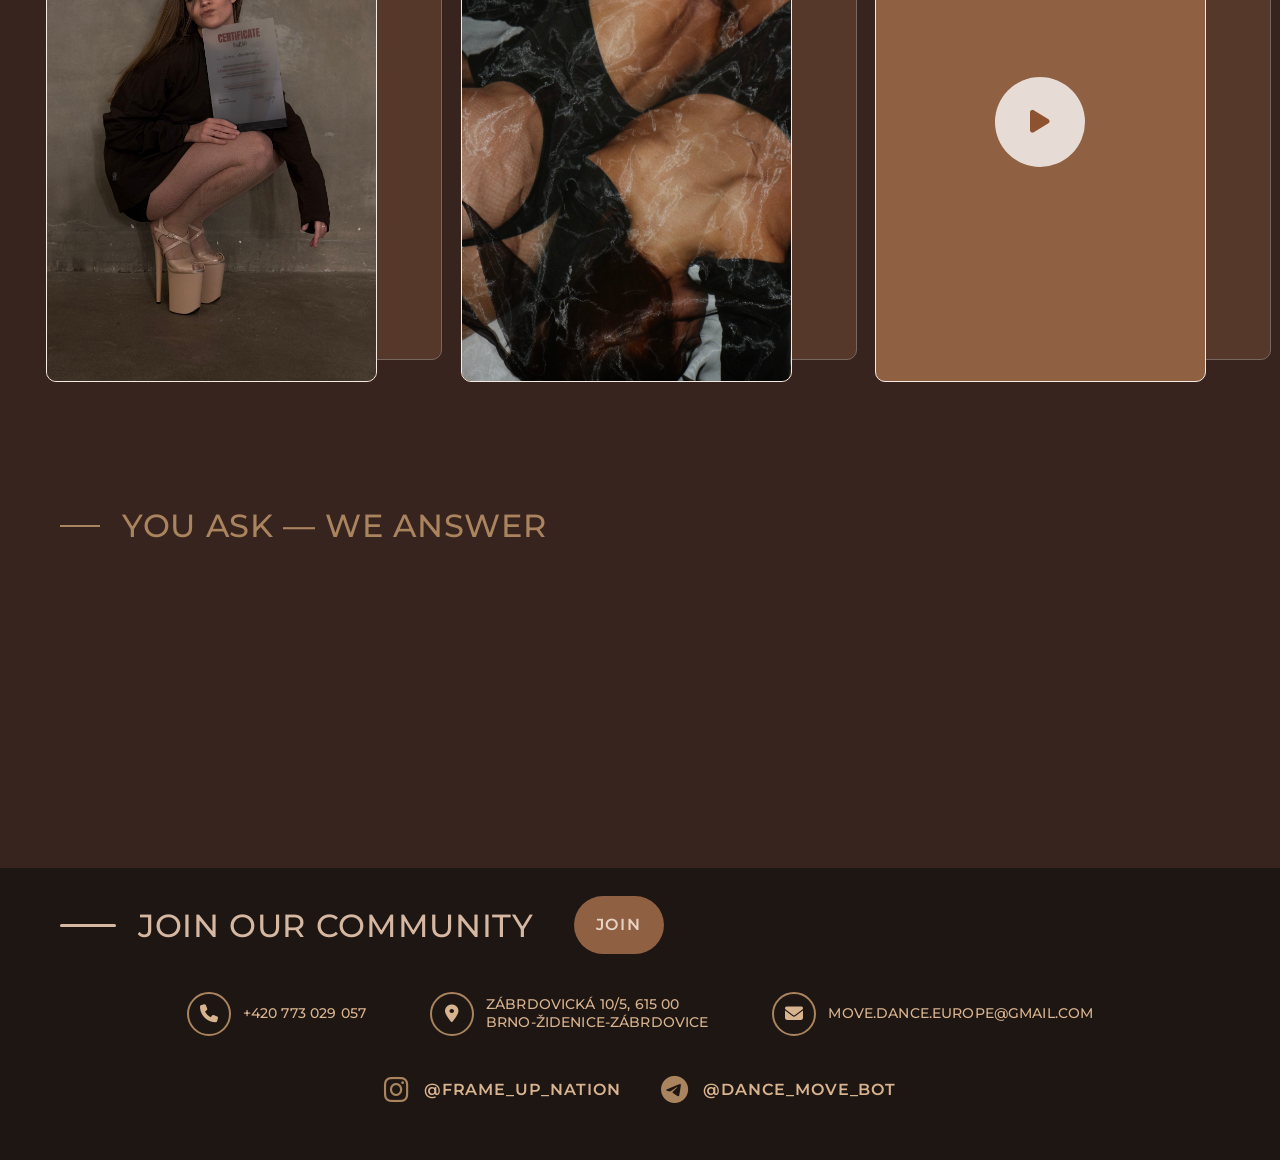
==== commit 9ff0efdc: "main board" ====
--- a/index.html
+++ b/index.html
@@ -58,10 +58,10 @@
     <div class="фон-баннера">
        <picture>
       <!-- MOBILE -->
-      <source media="(max-width: 820px)" srcset="images/Fr_1.png" />
+      <source media="(max-width: 820px)" srcset="images/main_board.png" />
 
       <!-- DESKTOP -->
-      <img src="images/Fr_0.png" alt="MOVE Dance Studio" />
+      <img src="images/main_board.png" alt="MOVE Dance Studio" />
     </picture>
     </div>
 
--- a/base.css
+++ b/base.css
@@ -608,7 +608,7 @@
 
   .содержимое-инстаграм h3 {
     margin: 0 0 16px;
-    font-size: 20px;
+    font-size: 18px;
     font-weight: 700;
     letter-spacing: 0.04em;
     line-height: 1.1;
--- a/index.css
+++ b/index.css
@@ -297,10 +297,10 @@
 color:var(--текст-темный0);
 }
 
-.заголовок-события{
+.карточка-события .заголовок-события{
 font-size:28px;
 font-weight:800;
-color:var(--текст-светлый0) !important;
+color:var(--белый) !important;
 }
 
 .описание-события{
@@ -457,10 +457,14 @@
 
 .секция-преподаватели,
 .слайдер-преподавателей{
-overflow-y:hidden;
-
-}
-
+overflow-y:hidden ;
+
+}
+
+.секция-преподаватели .сетка-преподавателей {
+  overflow-x: auto;
+  overflow-y: hidden;
+}
 /* ======================================
    PAST EVENTS
 ====================================== */
@@ -470,13 +474,24 @@
 
 .секция-прошедшие-события {
   background: var(--фон-темный2);
+  margin-top: -20px;
+}
+
+.секция-прошедшие-события .название-секции  {
+  margin-top: -100px;
+  margin-bottom: -70px;
+}
+
+.секция-прошедшие-события .линия-секции{
+  margin-top: -100px;
+  margin-bottom: -70px;
 }
 
 .слайдер-прошедших {
   display: flex;
   align-items: center;
   gap: 20px;
-  margin-top: 40px;
+  margin-top: 0px;
 }
 
 .сетка-прошедших {
@@ -486,6 +501,7 @@
   padding: 20px 0;
   flex: 1;
   scroll-behavior: smooth;
+  
 }
 
 /* карточка */
@@ -498,6 +514,7 @@
   flex-direction: column;
   background: var(--фон-темный0);
   border-radius: 6px;
+  border: 2px solid var(--фон-светлый2) !important;
   overflow: hidden;
   box-shadow: var(--тень);
   border: none;
@@ -815,6 +832,7 @@
 
 .список-вопросов {
   margin-top: 40px;
+  margin-bottom: -50px;
 }
 
 .элемент-вопроса {
@@ -1057,10 +1075,12 @@
   filter: drop-shadow(0 10px 10px rgba(0, 0, 0, 0.14));
 }
 
-/* .header,
-header {
-  overflow: visible;
-} */
+
+.подвал{
+ 
+  margin-top: 0px;
+
+}
 
 /* ===========================
    MEDIA QUERIES (собраны без дублей)
@@ -1362,8 +1382,15 @@
   }
 
   /* WHY section spacing */
-  .секция-почему-мы .заголовок-секции{ margin-bottom: 4px !important; }
-  .секция-почему-мы .подзаголовок-секции{ margin-top: 0 !important; }
+  .секция-почему-мы .заголовок-секции{ 
+    margin-bottom: 0px !important; 
+    margin-top: -10px !important;
+  }
+  
+  .секция-почему-мы .подзаголовок-секции{ 
+    margin-top: 0 !important; 
+    margin-bottom: 0 !important; 
+  }
 }
 
 /* ---------- DESKTOP HERO ---------- */
@@ -1404,7 +1431,7 @@
 
 border-radius:24px;
 
-padding:28px 22px;
+padding:2px 2px;
 
 display:flex;
 flex-direction:column;
@@ -1651,17 +1678,7 @@
 
 }
 
-/* =================================
-TEACHERS DOTS
-================================= */
-
-/* скрыты на desktop */
-
-/* .точки-преподавателей{
-display:none;
-} */
-
-/* mobile */
+
 
 @media (max-width:768px){
 
@@ -1691,41 +1708,13 @@
 
 .точки-преподавателей .точка.активная{
 
-background:var(--фон-светлый3);
+background:var(--фон-светлый1);
 
 transform:scale(1.2);
 
 }
 
 }
-
-/* =================================
-PAST EVENTS MOBILE
-================================= */
-
-/* @media (max-width:768px){
-
-.секция-прошедшие-события .сетка-прошедших{
-
-gap:20px;
-padding:10px 16px;
-
-}
-
-.секция-прошедшие-события .карточка-прошедшего{
-
-flex:0 0 70%;
-
-}
-
-.секция-прошедшие-события .карточка-прошедшего img{
-
-height:200px;
-
-}
-
-} */
-
 
 
 @media (max-width:768px){
@@ -1833,114 +1822,6 @@
 
 
 /* =========================================================
-   PRICES — mobile (<=768px) fixes
-   ========================================================= */
-@media (max-width: 768px) {
-  .секция-цены {
-    padding-top: 30px;   /* было 80px */
-     padding-bottom: 32px;
-  }
-
-  .сетка-цен {
-  display: grid;
-  grid-template-columns: repeat(2, minmax(0, 1fr));
-  grid-auto-rows: auto;
-  gap: 14px;
-  align-items: stretch;
-}
-
-  .карточка-цены {
-    height: auto !important;
-    min-height: 0 !important;
-    overflow: hidden;
-    padding: 8px 8px 8px 6px;
-    gap: 0;
-    align-items: center;
-  }
-
-  .карточка-цены * {
-    max-width: 100%;
-    overflow-wrap: anywhere;
-    word-break: break-word;
-  }
-
-
-  /* Layout: gift certificate + price grid */
-  .секция-цены .содержимое-цен {
-    align-items: start;
-    gap: 14px;
-  }
-
-  /* Gift certificate: remove scale/shift on mobile */
-  .секция-цены .подарочный-сертификат {
-    width: 100%;
-    height: auto !important;
-    transform: none !important;
-    transform-origin: initial !important;
-  }
-
-  .секция-цены .подарочный-сертификат img {
-    width: 100% !important; /* вместо 130% */
-    height: 100%;
-    object-fit: cover;
-  }
-
-  /* Certificate button: white like page background */
-  .секция-цены .кнопка-сертификат {
-    width: 100%;
-    background: var(--белый) !important; /* или var(--фон-светлый) */
-    color: var(--фон-темный3);
-    border: 2px solid var(--фон-светлый3);
-  }
-
-  .лево-цены {
-    min-width: 56px;
-    padding-left: 0;
-    padding-right: 0;
-  }
-
-  .число-цены {
-    font-size: 32px;
-   
-  }
-
-  .длительность-под-числом {
-    margin-top: 4px;
-    font-size: 14px;
-
-  }
-
-  /* Text block with type + price */
-  .карточка-цены .детали-цены {
-    gap: 6px;
-    align-items: flex-start;
-    text-align: left;
-    
-  }
-
-  /* Type label: right-aligned */
-  .карточка-цены .тип-цены {
-    margin-left: -20px;
-    font-size: 13px;
-    line-height: 1.2;
-    text-align: center !important;
-    align-self: stretch;
-  }
-
-  .сумма-цены {
-    margin-top: 4px;
-    padding: 0 8px;
-    font-size: 14px;
-    margin-left: -30px;
-  }
-
-.секция-вопросы {
-    padding-bottom: 20px;
-  }
-
-}
-
-/* =========================================================
    ATMOSPHERE — mobile compact & unified version
    (stacked layout, compact sizes, no desktop changes)
    ========================================================= */
@@ -2057,7 +1938,7 @@
 
     font-size: 13px;
     font-weight: 600;
-    color: var(--фон-светлый3);
+    /* color: var(--фон-светлый3); */
     text-decoration: none;
     opacity: 0.95;
   }
@@ -2084,140 +1965,3 @@
 
 }
 
-
-
-/* =========================================================
-   PRICES — mobile fix (keep 2 cards per row, no cut)
-   Only affects <=768px
-   ========================================================= */
-@media (max-width: 768px){
-
-  /* 2 cards per row — оставляем как ты хочешь */
-  .секция-цены .сетка-цен{
-    grid-template-columns: repeat(2, minmax(0, 1fr)) !important;
-    grid-auto-rows: auto !important;
-    gap: 14px !important;
-  }
-
-  /* НЕЛЬЗЯ резать содержимое карточки */
-  .секция-цены .карточка-цены{
-    overflow: visible !important;   /* было hidden — из-за этого режет */
-    align-items: center;
-    gap: 10px !important;
-    padding: 10px !important;
-  }
-
-  /* Убираем отрицательные сдвиги — они и ломают */
-  .секция-цены .карточка-цены .тип-цены{
-    margin-left: 0 !important;
-    text-align: center !important;
-    align-self: stretch;
-  }
-
-  .секция-цены .карточка-цены .сумма-цены{
-    margin-left: 0 !important;
-  }
-
-  /* Разрешаем правому блоку реально сжиматься (важно для grid/flex) */
-  .секция-цены .карточка-цены .детали-цены{
-    min-width: 0 !important;        /* перебиваем base min-width:150px */
-    width: 100%;
-    align-items: flex-start !important;
-    text-align: center !important;
-    gap: 6px;
-  }
-
-  /* Чуть компактнее типографика, чтобы в 2 колонки всё помещалось */
-  .секция-цены .число-цены{ font-size: 34px !important; }
-  .секция-цены .длительность-под-числом{ font-size: 12px !important; white-space: nowrap; }
-
-  .секция-цены .тип-цены{
-    font-size: 13px !important;
-    line-height: 1.15 !important;
-    overflow-wrap: anywhere;
-    hyphens: auto;
-  }
-
-  .секция-цены .сумма-цены{
-    font-size: 13px !important;
-    padding: 6px 10px !important;
-    white-space: nowrap;
-  }
-}
-
-/* =================================
-SOCIAL CARDS MOBILE
-================================= */
-
-@media (max-width:768px){
-
-.карточка-инстаграм,
-.карточка-телеграм{
-
-display:flex;
-align-items:center;
-
-gap:16px;
-
-}
-
-/* текст */
-
-.содержимое-инстаграм,
-.содержимое-телеграм{
-
-flex:1;
-min-width:0;
-
-overflow-wrap:break-word;
-word-break:break-word;
-
-}
-
-/* QR */
-
-.qr-код-инстаграм,
-.qr-код-телеграм{
-
-flex:0 0 110px;
-
-}
-
-.qr-код-инстаграм img,
-.qr-код-телеграм img{
-
-width:110px;
-height:auto;
-
-}
-
-}
-
-/* =================================
-FAQ FOOTER SPACING
-================================= */
-
-footer{
-margin-top:0 !important;
-}
-
-@media (max-width:768px){
-
-.секция-вопросы{
-padding:0 !important;
-margin-bottom:0;
-}
-
-.секция-вопросы .контейнер{
-padding-bottom:16px !important;
-}
-
-.секция-вопросы .список-вопросов{
-margin-bottom:20px !important;
-}
-
-.секция-вопросы .элемент-вопроса:last-child{
-margin-bottom:16px !important;
-}
-
-}
--- a/99-overrides.css
+++ b/99-overrides.css
@@ -40,3 +40,17 @@
 }
 
 
+.карточка-события .изображение-события{
+  width: 100%;
+  height: 100%;
+  overflow: hidden;
+  display: block;
+}
+
+.карточка-события .изображение-события img{
+  width: 100%;
+  height: 100%;
+  object-fit: cover;
+  /* object-position: top center; */
+  display: block;
+}
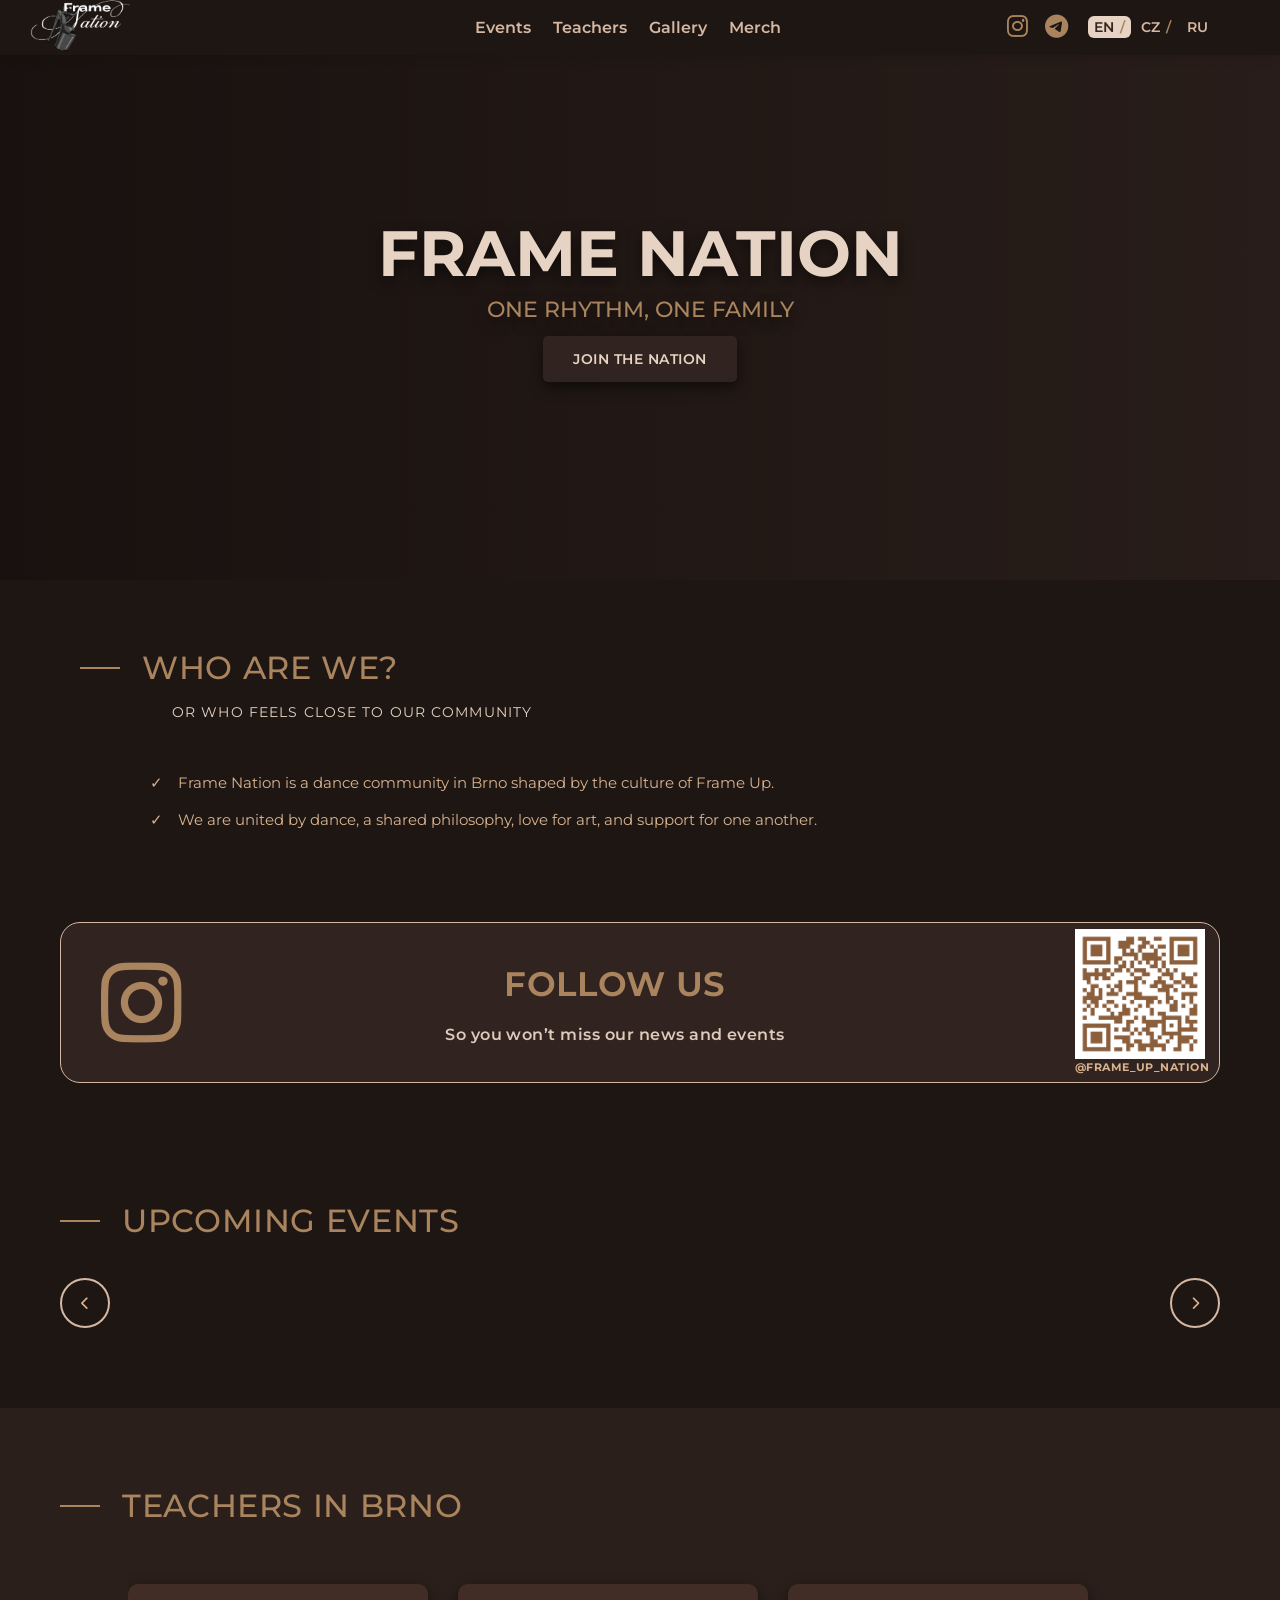
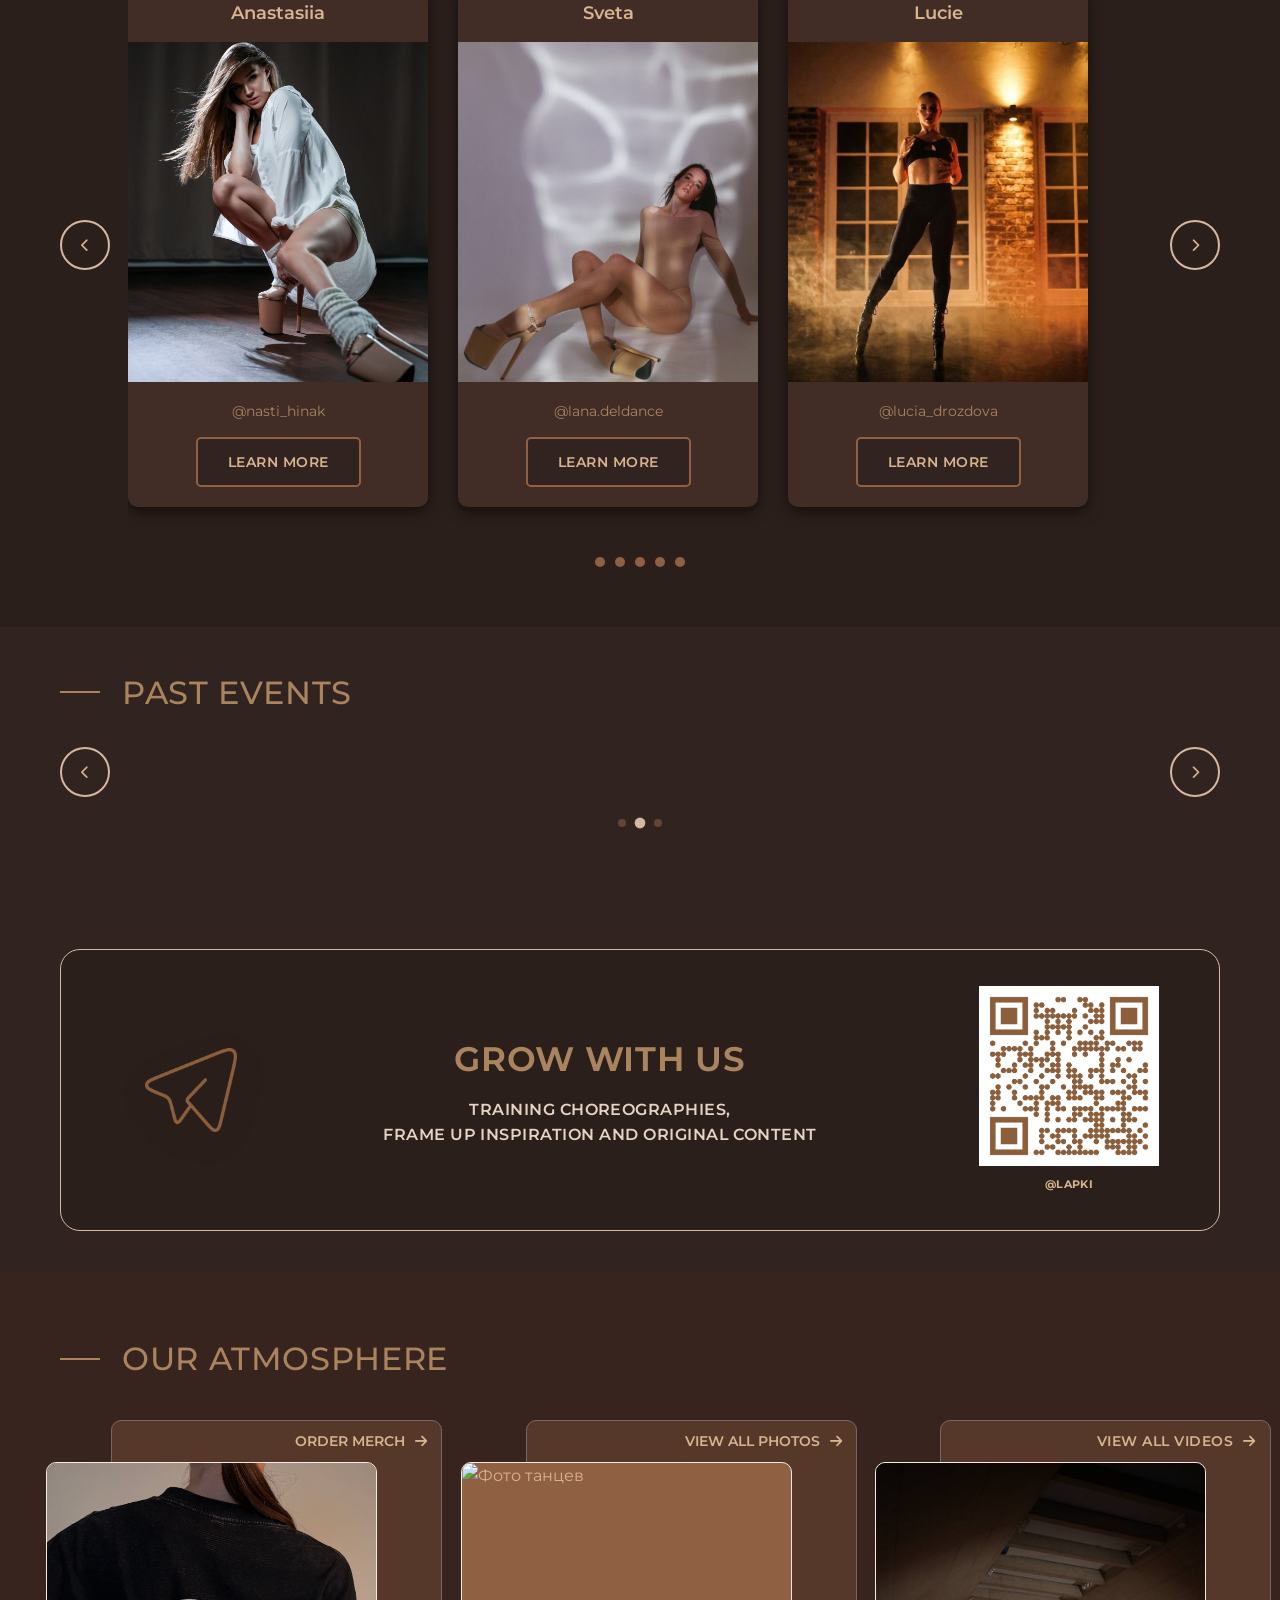
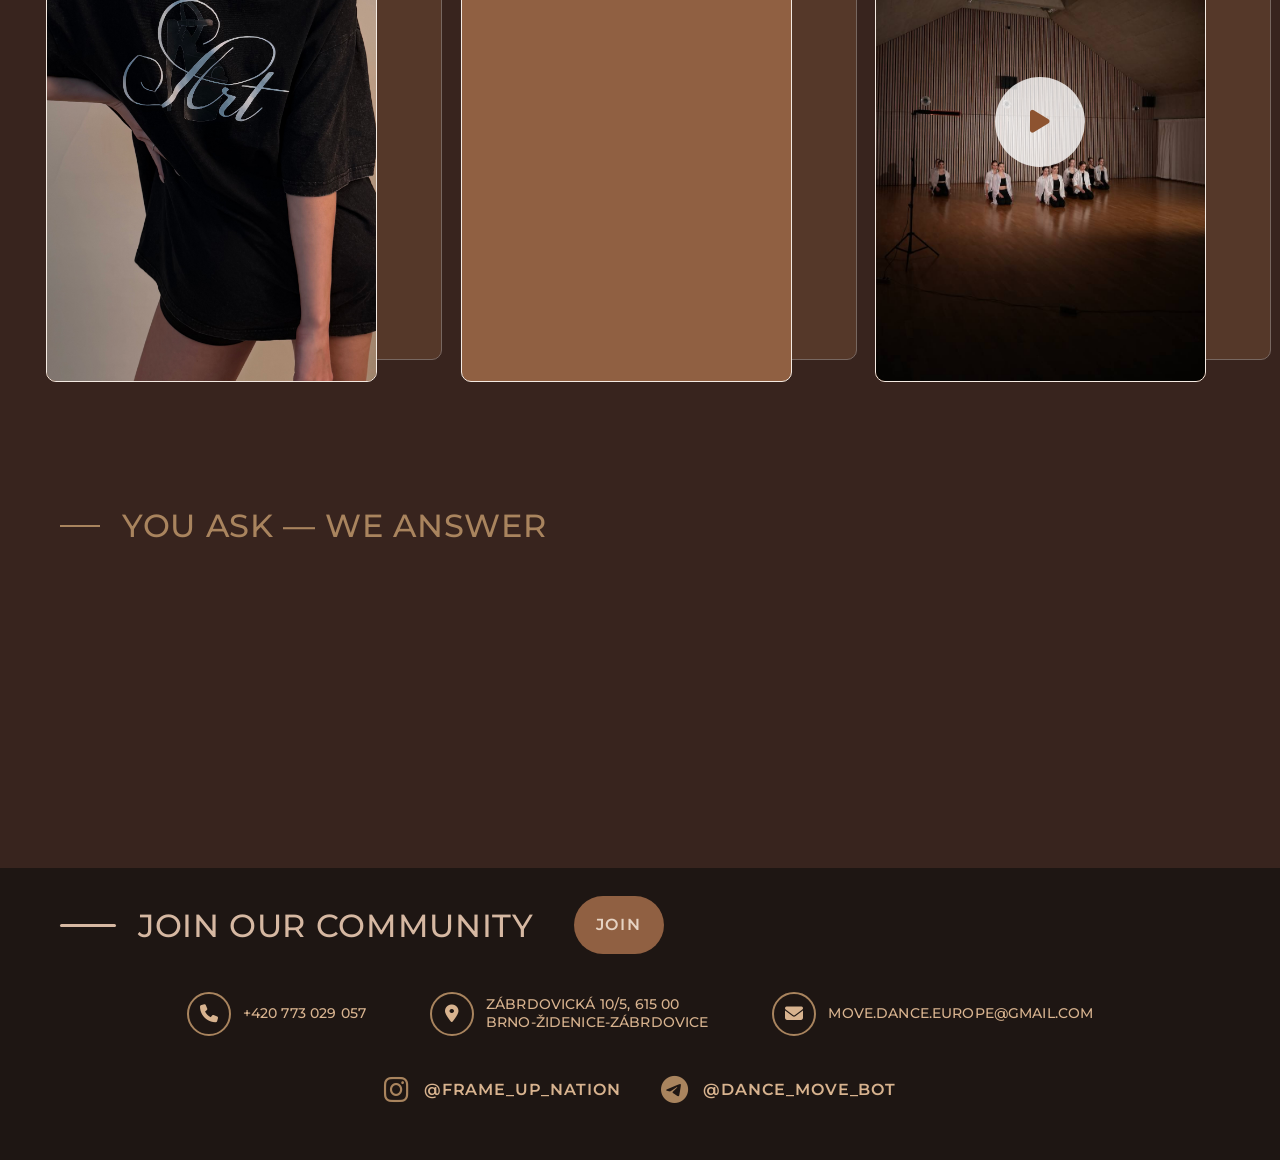
==== commit 46a19f44: "a lot of fixing" ====
--- a/index.html
+++ b/index.html
@@ -174,7 +174,7 @@
           <div class="карточка-преподавателя">
             <span class="имя-преподавателя" data-i18n="teachers.name.sveta"></span>
             <div class="изображение-преподавателя">
-              <img src="images/sveta_main3.JPG" alt="Настя - преподаватель танцев" />
+              <img src="images/sveta_main5.JPG" alt="Настя - преподаватель танцев" />
             </div>
             <div class="информация-преподавателя">
               <p class="стиль-танца">@lana.deldance</p>
@@ -194,7 +194,7 @@
           </div>
 
           <div class="карточка-преподавателя">
-            <span class="имя-преподавателя" > Marushka</span>
+            <span class="имя-преподавателя" > Marie</span>
             <div class="изображение-преподавателя">
               <img src="images/maru_main1.jpeg" alt="Мила - преподаватель танцев" />
             </div>
@@ -217,6 +217,19 @@
             
           </div>
 
+                              <div class="карточка-преподавателя">
+            <span class="имя-преподавателя" data-i18n="teachers.name.katya"></span>
+            <div class="изображение-преподавателя">
+              <img src="images/katya.jpeg" alt="Настенька - преподаватель танцев" />
+            </div>
+
+            <div class="информация-преподавателя">
+              <p class="стиль-танца">@katyagodance</p>
+              <a class="кнопка кнопка-контурная" href="directions.html#jazz-funk" data-i18n="common.learn_more"></a>
+            </div>
+            
+          </div>
+
                     <div class="карточка-преподавателя">
             <span class="имя-преподавателя" data-i18n="teachers.name.vika"></span>
             <div class="изображение-преподавателя">
@@ -230,18 +243,7 @@
             
           </div>
 
-                    <div class="карточка-преподавателя">
-            <span class="имя-преподавателя" data-i18n="teachers.name.katya"></span>
-            <div class="изображение-преподавателя">
-              <img src="images/katya.jpeg" alt="Настенька - преподаватель танцев" />
-            </div>
-
-            <div class="информация-преподавателя">
-              <p class="стиль-танца">@katyagodance</p>
-              <a class="кнопка кнопка-контурная" href="directions.html#jazz-funk" data-i18n="common.learn_more"></a>
-            </div>
-            
-          </div>
+
 
                     
 
@@ -328,7 +330,7 @@
         <div class="карточка карточка-фото">
           <a class="ссылка-медиа" href="merch.html" data-i18n-html="vibe.merch_link"></a>
           <div class="медиа-контент">
-            <img src="images/love_certificate2.jpg" alt="Фото танцев" />
+            <img src="images/black_1.jpg" alt="Фото танцев" />
           </div>
         </div>
 
@@ -336,14 +338,14 @@
         <div class="карточка карточка-фото">
           <a class="ссылка-медиа" href="portfolio.html" data-i18n-html="vibe.photos_link"></a>
           <div class="медиа-контент">
-            <img src="images/8.2.JPG" alt="Фото танцев" />
+            <img src="images/6.JPG" alt="Фото танцев" />
           </div>
         </div>
 
         <!-- VIDEO -->
         <div class="карточка карточка-видео">
           <div class="медиа-контент видео">
-            <img src="images/love_dance2.JPG" alt="Видео танцев" />
+            <img src="images/cont_group.jpg" alt="Видео танцев" />
             <div class="кнопка-воспроизведения"><i class="fas fa-play"></i></div>
           </div>
 
--- a/99-overrides.css
+++ b/99-overrides.css
@@ -40,17 +40,3 @@
 }
 
 
-.карточка-события .изображение-события{
-  width: 100%;
-  height: 100%;
-  overflow: hidden;
-  display: block;
-}
-
-.карточка-события .изображение-события img{
-  width: 100%;
-  height: 100%;
-  object-fit: cover;
-  /* object-position: top center; */
-  display: block;
-}
